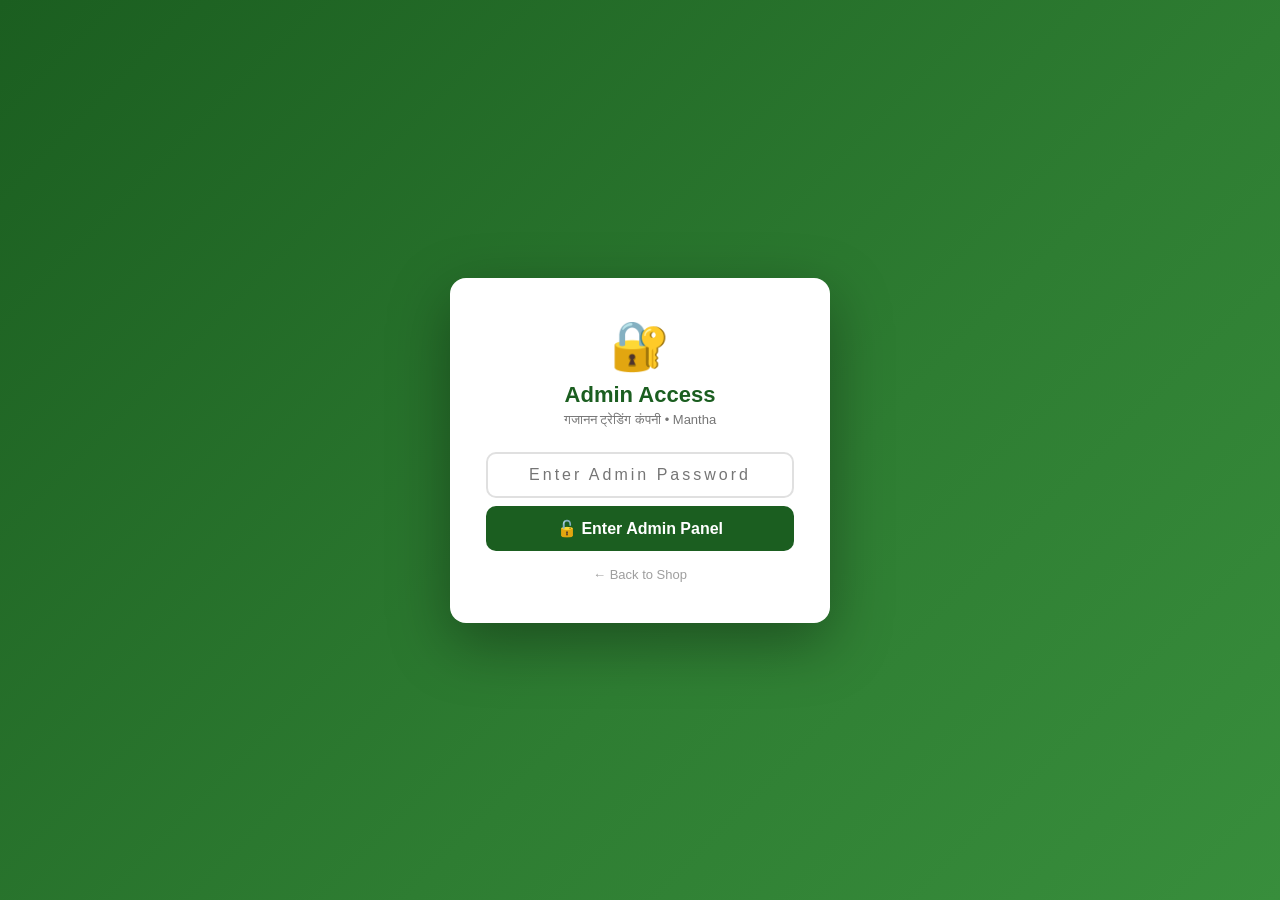
==== docs/admin.html @ 7b51e172 "Move public to docs for GitHub Pages" ====
<!DOCTYPE html>
<html lang="en">
<head>
    <meta charset="UTF-8">
    <meta name="viewport" content="width=device-width, initial-scale=1.0">
    <title>Admin — Gajanan Trading Co.</title>
    <style>
        :root {
            --primary: #1b5e20;
            --accent: #f57c00;
            --bg: #f4f6f4;
            --white: #fff;
            --border: #e0e0e0;
            --shadow: 0 2px 10px rgba(0,0,0,0.08);
            --radius: 10px;
        }

        *, *::before, *::after { box-sizing: border-box; margin: 0; padding: 0; }
        body { font-family: 'Segoe UI', Arial, sans-serif; background: var(--bg); color: #212121; }

        /* Header */
        header {
            background: var(--primary);
            color: #fff;
            padding: 0 24px;
            height: 60px;
            display: flex;
            align-items: center;
            justify-content: space-between;
            box-shadow: 0 2px 8px rgba(0,0,0,0.2);
        }
        header h1 { font-size: 18px; font-weight: 700; }
        header a { color: rgba(255,255,255,0.8); text-decoration: none; font-size: 14px; border: 1px solid rgba(255,255,255,0.4); padding: 6px 14px; border-radius: 20px; }
        header a:hover { background: rgba(255,255,255,0.15); }

        .admin-layout { max-width: 1200px; margin: 24px auto; padding: 0 20px; }

        /* Stat cards */
        .stats-row { display: grid; grid-template-columns: repeat(auto-fill, minmax(180px, 1fr)); gap: 16px; margin-bottom: 28px; }
        .stat-card {
            background: var(--white);
            border-radius: var(--radius);
            padding: 20px;
            text-align: center;
            box-shadow: var(--shadow);
        }
        .stat-val { font-size: 32px; font-weight: 800; color: var(--primary); }
        .stat-lbl { font-size: 13px; color: #757575; margin-top: 4px; }

        /* Filter bar */
        .filter-bar {
            display: flex;
            gap: 12px;
            align-items: center;
            margin-bottom: 16px;
            flex-wrap: wrap;
        }
        .filter-bar select, .filter-bar input {
            border: 1px solid var(--border);
            border-radius: 8px;
            padding: 8px 12px;
            font-size: 14px;
            outline: none;
        }
        .filter-bar select:focus, .filter-bar input:focus { border-color: var(--primary); }

        /* Section heading */
        .section-title {
            font-size: 18px;
            font-weight: 700;
            color: var(--primary);
            margin-bottom: 16px;
        }

        /* Orders table */
        .orders-table-wrap { background: var(--white); border-radius: var(--radius); box-shadow: var(--shadow); overflow: hidden; }
        table { width: 100%; border-collapse: collapse; }
        thead { background: var(--primary); color: #fff; }
        th, td { padding: 12px 14px; text-align: left; font-size: 14px; border-bottom: 1px solid #f0f0f0; }
        th { font-weight: 600; }
        tbody tr:hover { background: #f9fbe7; }
        tbody tr:last-child td { border-bottom: none; }

        /* Status badge */
        .badge {
            display: inline-block;
            padding: 3px 10px;
            border-radius: 12px;
            font-size: 12px;
            font-weight: 600;
        }
        .badge-pending  { background: #fff3e0; color: #e65100; }
        .badge-confirmed{ background: #e8f5e9; color: #2e7d32; }
        .badge-delivered{ background: #e3f2fd; color: #1565c0; }
        .badge-cancelled{ background: #fce4ec; color: #c62828; }

        /* Status select */
        .status-select {
            border: 1px solid var(--border);
            border-radius: 6px;
            padding: 4px 8px;
            font-size: 13px;
            cursor: pointer;
        }

        /* Order detail expand */
        .order-items-detail {
            font-size: 12px;
            color: #555;
            line-height: 1.8;
        }

        /* Expand btn */
        .btn-expand {
            background: transparent;
            border: 1px solid var(--border);
            border-radius: 6px;
            padding: 4px 10px;
            font-size: 12px;
            cursor: pointer;
            width: auto;
            color: var(--primary);
        }
        .btn-expand:hover { background: #e8f5e9; }

        .empty-msg { text-align: center; padding: 60px; color: #9e9e9e; font-size: 16px; }
        .loading   { text-align: center; padding: 60px; color: #9e9e9e; }

        /* Feature 6: Toggle Switch */
        .toggle-switch { position: relative; display: inline-block; width: 46px; height: 24px; cursor: pointer; }
        .toggle-slider {
            position: absolute; top:0; left:0; right:0; bottom:0;
            background: #ccc; border-radius: 24px; transition: .3s;
        }
        .toggle-slider:before {
            content: ''; position: absolute; height: 18px; width: 18px; left: 3px; bottom: 3px;
            background: #fff; border-radius: 50%; transition: .3s;
        }
        input:checked + .toggle-slider { background: #1b5e20; }
        input:checked + .toggle-slider:before { transform: translateX(22px); }

        @media (max-width: 700px) {
            th:nth-child(5), td:nth-child(5),
            th:nth-child(6), td:nth-child(6) { display: none; }
        }
    </style>
</head>
<body>

<!-- ═══════════════════════ ADMIN PASSWORD GATE ═══════════════════════ -->
<div id="admin-gate" style="
    position:fixed; inset:0; z-index:99999;
    background: linear-gradient(135deg, #1b5e20 0%, #2e7d32 60%, #388e3c 100%);
    display:flex; align-items:center; justify-content:center;
    font-family:'Segoe UI',Arial,sans-serif;">
    <div style="
        background:#fff; border-radius:16px; padding:40px 36px;
        width:100%; max-width:380px; text-align:center;
        box-shadow: 0 20px 60px rgba(0,0,0,0.35);">
        <div style="font-size:48px;margin-bottom:8px">🔐</div>
        <h2 style="color:#1b5e20;font-size:22px;margin-bottom:4px">Admin Access</h2>
        <p style="color:#757575;font-size:13px;margin-bottom:24px">गजानन ट्रेडिंग कंपनी • Mantha</p>
        <input type="password" id="gate-password"
               placeholder="Enter Admin Password"
               maxlength="30"
               style="width:100%;padding:12px 16px;border:2px solid #e0e0e0;border-radius:10px;
                      font-size:16px;outline:none;text-align:center;letter-spacing:3px;margin-bottom:8px"
               onkeydown="if(event.key==='Enter') checkAdminPassword()"
               oninput="document.getElementById('gate-error').style.display='none'">
        <div id="gate-error"
             style="color:#d32f2f;font-size:13px;display:none;margin-bottom:8px;font-weight:600">
            ❌ चुकीचा पासवर्ड! Wrong password. Try again.
        </div>
        <button onclick="checkAdminPassword()"
                style="width:100%;padding:13px;background:#1b5e20;color:#fff;border:none;
                       border-radius:10px;font-size:16px;font-weight:700;cursor:pointer;
                       transition:background .2s;margin-bottom:14px">
            🔓 Enter Admin Panel
        </button>
        <a href="index.html"
           style="font-size:13px;color:#9e9e9e;text-decoration:none">← Back to Shop</a>
    </div>
</div>

<script>
    // ════════════════════════════════════
    // 🔑 SET YOUR ADMIN PASSWORD HERE ↓
    const ADMIN_PASSWORD = 'gajanan123';
    // ════════════════════════════════════

    (function() {
        // Check if already authenticated this session
        if (sessionStorage.getItem('gtc_admin_auth') === 'yes') {
            document.getElementById('admin-gate').style.display = 'none';
        } else {
            // Focus the password field automatically
            window.addEventListener('DOMContentLoaded', () => {
                const input = document.getElementById('gate-password');
                if (input) setTimeout(() => input.focus(), 100);
            });
        }
    })();

    function checkAdminPassword() {
        const input = document.getElementById('gate-password');
        const errEl = document.getElementById('gate-error');
        if (input.value === ADMIN_PASSWORD) {
            sessionStorage.setItem('gtc_admin_auth', 'yes');
            document.getElementById('admin-gate').style.display = 'none';
        } else {
            errEl.style.display = 'block';
            input.value = '';
            input.focus();
            // Shake animation
            input.style.borderColor = '#d32f2f';
            input.style.animation   = 'shake .4s';
            setTimeout(() => {
                input.style.borderColor = '#e0e0e0';
                input.style.animation   = '';
            }, 500);
        }
    }
</script>
<style>
    @keyframes shake {
        0%,100%{transform:translateX(0)}
        20%{transform:translateX(-8px)}
        40%{transform:translateX(8px)}
        60%{transform:translateX(-5px)}
        80%{transform:translateX(5px)}
    }
</style>
<!-- ═══════════════════════ END GATE ═══════════════════════ -->


<header>
    <h1>👨‍💼 Admin — Gajanan Trading Co.</h1>
    <a href="index.html">← Shop</a>
</header>

<div class="admin-layout">

    <!-- Stats -->
    <div class="stats-row" id="stats-row">
        <div class="stat-card"><div class="stat-val" id="stat-total">—</div><div class="stat-lbl">Total Orders</div></div>
        <div class="stat-card"><div class="stat-val" id="stat-pending">—</div><div class="stat-lbl">Pending</div></div>
        <div class="stat-card"><div class="stat-val" id="stat-confirmed">—</div><div class="stat-lbl">Confirmed</div></div>
        <div class="stat-card"><div class="stat-val" id="stat-revenue">—</div><div class="stat-lbl">Total Revenue</div></div>
    </div>

    <!-- ══ FEATURE 3: DAILY SALES REPORT ══ -->
    <div class="section-title" style="margin-top:0">📊 आजचा विक्री अहवाल (Daily Sales Report)
        <button onclick="renderDailyReport()" style="margin-left:12px;background:#e8f5e9;border:1px solid #c8e6c9;color:#1b5e20;padding:4px 12px;border-radius:8px;font-size:13px;cursor:pointer">🔄 Refresh</button>
    </div>
    <div id="daily-report-wrap" style="margin-bottom:28px">
        <!-- filled by JS -->
    </div>

    <!-- ══ FEATURE 4: LOW STOCK ALERTS ══ -->
    <div class="section-title">⚠️ कमी साठा सूचना (Low Stock Alerts)
        <span id="low-stock-count" style="background:#fff3e0;color:#e65100;padding:2px 10px;border-radius:10px;font-size:13px;margin-left:10px">—</span>
    </div>
    <div id="low-stock-wrap" style="margin-bottom:28px">
        <!-- filled by JS -->
    </div>

    <!-- ══ FEATURE 6 + 7: PRODUCT MANAGEMENT (Out-of-Stock Toggle + Edit Prices) ══ -->
    <div class="section-title" style="display:flex;align-items:center;flex-wrap:wrap;gap:12px">
        🏪 उत्पादन व्यवस्थापन (Product Management)
        <input type="text" id="pm-search" placeholder="Search product..." oninput="renderProductManagement()"
               style="border:1px solid var(--border);border-radius:8px;padding:7px 12px;font-size:13px;outline:none;font-weight:400">
    </div>
    <div id="product-mgmt-wrap" style="margin-bottom:28px">
        <!-- filled by JS -->
    </div>

    <!-- ══ Orders Section ══ -->
    <div class="section-title">📋 All Orders</div>


    <div class="filter-bar">
        <select id="filter-status" onchange="applyFilter()">
            <option value="">All Status</option>
            <option value="pending">Pending</option>
            <option value="confirmed">Confirmed</option>
            <option value="delivered">Delivered</option>
            <option value="cancelled">Cancelled</option>
        </select>
        <input type="text" id="filter-search" placeholder="Search by name / order #" oninput="applyFilter()">
    </div>

    <div id="orders-wrap" class="orders-table-wrap">
        <div class="loading">Loading orders...</div>
    </div>

</div>

<script>
const API = '';
let allOrders   = [];
let allProducts = []; // for Features 4, 6, 7

window.addEventListener('DOMContentLoaded', () => {
    loadOrders();
    loadProductsAdmin();
});

/* ════ ORDERS ════ */
async function loadOrders() {
    try {
        const res  = await fetch(API + '/api/orders');
        const data = await res.json();
        if (!data.success) throw new Error(data.message);
        allOrders = data.orders;
        renderStats();
        renderDailyReport();
        applyFilter();
    } catch (e) {
        document.getElementById('orders-wrap').innerHTML =
            `<div class="empty-msg">❌ Error loading orders: ${e.message}</div>`;
    }
}

function renderStats() {
    const pending   = allOrders.filter(o => o.status === 'pending').length;
    const confirmed = allOrders.filter(o => o.status === 'confirmed').length;
    const revenue   = allOrders.reduce((s, o) => s + (o.total || 0), 0);
    document.getElementById('stat-total').textContent     = allOrders.length;
    document.getElementById('stat-pending').textContent   = pending;
    document.getElementById('stat-confirmed').textContent = confirmed;
    document.getElementById('stat-revenue').textContent   = '₹' + revenue.toFixed(0);
}

/* ════ FEATURE 3: DAILY SALES REPORT ════ */
function renderDailyReport() {
    const wrap = document.getElementById('daily-report-wrap');
    if (!wrap) return;
    const todayStr  = new Date().toDateString();
    const todayOrds = allOrders.filter(o => new Date(o.date).toDateString() === todayStr);
    if (todayOrds.length === 0) {
        wrap.innerHTML = `<div style="background:#fff;border-radius:10px;box-shadow:0 2px 10px rgba(0,0,0,.08);padding:24px;text-align:center;color:#9e9e9e">
            <div style="font-size:36px;margin-bottom:10px">📭</div><p>आजचे कोणतेही ऑर्डर नाहीत (No orders today)</p></div>`;
        return;
    }
    const revenue   = todayOrds.reduce((s, o) => s + (o.total||0), 0);
    const pending   = todayOrds.filter(o => o.status==='pending').length;
    const confirmed = todayOrds.filter(o => o.status==='confirmed').length;
    const productSales = {};
    todayOrds.forEach(o => (o.cart||[]).forEach(item => {
        const k = item.name_marathi || item.name;
        if (!productSales[k]) productSales[k] = { name:k, qty:0, revenue:0, unit:item.unit };
        productSales[k].qty     += item.quantity;
        productSales[k].revenue += item.item_total;
    }));
    const topProducts = Object.values(productSales).sort((a,b)=>b.revenue-a.revenue).slice(0,5);
    wrap.innerHTML = `
        <div style="display:grid;grid-template-columns:repeat(auto-fill,minmax(160px,1fr));gap:12px;margin-bottom:16px">
            <div class="stat-card"><div class="stat-val">${todayOrds.length}</div><div class="stat-lbl">Today's Orders</div></div>
            <div class="stat-card"><div class="stat-val" style="color:#e65100">${pending}</div><div class="stat-lbl">Pending</div></div>
            <div class="stat-card"><div class="stat-val">${confirmed}</div><div class="stat-lbl">Confirmed</div></div>
            <div class="stat-card"><div class="stat-val">₹${revenue.toFixed(0)}</div><div class="stat-lbl">Today's Revenue</div></div>
        </div>
        ${topProducts.length ? `<div style="background:#fff;border-radius:10px;box-shadow:0 2px 10px rgba(0,0,0,.08);padding:18px">
            <div style="font-weight:700;color:#1b5e20;margin-bottom:12px;font-size:14px">🏆 आजचे सर्वाधिक विकले जाणारे (Top Selling Today)</div>
            ${topProducts.map((p,i) => `<div style="display:flex;justify-content:space-between;align-items:center;padding:8px 0;border-bottom:1px solid #f0f0f0">
                <div><span style="background:#e8f5e9;color:#1b5e20;border-radius:50%;display:inline-flex;align-items:center;justify-content:center;width:22px;height:22px;font-size:11px;font-weight:700;margin-right:8px">${i+1}</span><strong>${p.name}</strong></div>
                <div style="text-align:right;font-size:13px"><span style="color:#555">${p.qty} ${p.unit}</span><span style="font-weight:700;color:#1b5e20;margin-left:10px">₹${p.revenue.toFixed(0)}</span></div>
            </div>`).join('')}
        </div>` : ''}
        <div style="margin-top:12px;text-align:right">
            <button onclick="printDailyReport()" style="background:#1b5e20;color:#fff;border:none;border-radius:8px;padding:9px 18px;font-size:13px;cursor:pointer">🖨️ Print Daily Report</button>
        </div>`;
}

/* ════ FEATURE 5: PRINT DAILY REPORT (Owner) ════ */
function printDailyReport() {
    const todayStr  = new Date().toDateString();
    const todayOrds = allOrders.filter(o => new Date(o.date).toDateString() === todayStr);
    const revenue   = todayOrds.reduce((s,o) => s+(o.total||0), 0);
    const productSales = {};
    todayOrds.forEach(o => (o.cart||[]).forEach(item => {
        const k = item.name_marathi||item.name;
        if (!productSales[k]) productSales[k] = { name:k, qty:0, revenue:0, unit:item.unit };
        productSales[k].qty += item.quantity; productSales[k].revenue += item.item_total;
    }));
    const topProducts = Object.values(productSales).sort((a,b)=>b.revenue-a.revenue);
    const win = window.open('','_blank','width=750,height=1000');
    win.document.write(`<!DOCTYPE html><html><head><title>Daily Report</title><meta charset="UTF-8"><style>
        body{font-family:'Segoe UI',Arial,sans-serif;padding:28px;color:#212121;max-width:720px;margin:0 auto}
        h1{color:#1b5e20} .kpi{display:grid;grid-template-columns:repeat(4,1fr);gap:12px;margin:16px 0 24px}
        .kpi-box{background:#f4f6f4;border-radius:8px;padding:14px;text-align:center}
        .kpi-val{font-size:26px;font-weight:800;color:#1b5e20} .kpi-lbl{font-size:12px;color:#757575;margin-top:4px}
        table{width:100%;border-collapse:collapse;margin-bottom:20px}
        th{background:#1b5e20;color:#fff;padding:10px 12px;text-align:left;font-size:13px}
        td{padding:9px 12px;font-size:13px;border-bottom:1px solid #f0f0f0}
        tr:nth-child(even){background:#f9fbe7} @media print{.no-print{display:none}}
    </style></head><body>
    <h1>📊 Gajanan Trading Co. — Daily Report</h1>
    <p style="color:#757575;font-size:13px">${new Date().toLocaleDateString('en-IN',{weekday:'long',day:'numeric',month:'long',year:'numeric'})}</p>
    <div class="kpi">
        <div class="kpi-box"><div class="kpi-val">${todayOrds.length}</div><div class="kpi-lbl">Total Orders</div></div>
        <div class="kpi-box"><div class="kpi-val">${todayOrds.filter(o=>o.status==='pending').length}</div><div class="kpi-lbl">Pending</div></div>
        <div class="kpi-box"><div class="kpi-val">${todayOrds.filter(o=>o.status==='confirmed').length}</div><div class="kpi-lbl">Confirmed</div></div>
        <div class="kpi-box"><div class="kpi-val">₹${revenue.toFixed(0)}</div><div class="kpi-lbl">Revenue</div></div>
    </div>
    <h3 style="color:#1b5e20;margin-bottom:10px">📋 Order Details</h3>
    <table><thead><tr><th>Order #</th><th>Customer</th><th>Items</th><th>Total</th><th>Status</th><th>Pickup</th></tr></thead>
    <tbody>${todayOrds.map(o=>`<tr><td>${o.order_number}</td><td><strong>${o.customer?.name||'—'}</strong><br><small>${o.customer?.phone||''}</small></td><td>${(o.cart||[]).length}</td><td><strong>₹${(o.total||0).toFixed(2)}</strong></td><td>${o.status}</td><td>${o.customer?.pickup_slot||'—'}</td></tr>`).join('')}</tbody></table>
    <h3 style="color:#1b5e20;margin-bottom:10px">🏆 Product Sales Summary</h3>
    <table><thead><tr><th>#</th><th>Product</th><th>Qty Sold</th><th>Revenue</th></tr></thead>
    <tbody>${topProducts.map((p,i)=>`<tr><td>${i+1}</td><td>${p.name}</td><td>${p.qty} ${p.unit}</td><td>₹${p.revenue.toFixed(2)}</td></tr>`).join('')}</tbody></table>
    <div class="no-print" style="text-align:center;margin-top:20px">
        <button onclick="window.print()" style="background:#1b5e20;color:#fff;border:none;padding:12px 30px;border-radius:8px;font-size:16px;cursor:pointer">🖨️ Print</button>
        <button onclick="window.close()" style="background:#f0f0f0;color:#333;border:none;padding:12px 24px;border-radius:8px;font-size:16px;cursor:pointer;margin-left:10px">✕ Close</button>
    </div></body></html>`);
    win.document.close(); setTimeout(()=>win.print(),400);
}

/* ════ PRODUCTS (for Features 4, 6, 7) ════ */
async function loadProductsAdmin() {
    try {
        const res  = await fetch(API + '/api/products');
        const data = await res.json();
        if (!data.success) throw new Error(data.message);
        allProducts = data.products;
        renderLowStockAlerts();
        renderProductManagement();
    } catch (e) { console.error('Could not load products:', e.message); }
}

/* ════ FEATURE 4: LOW STOCK ALERTS ════ */
const LOW_STOCK_THRESHOLD = 5;

function renderLowStockAlerts() {
    const wrap    = document.getElementById('low-stock-wrap');
    const countEl = document.getElementById('low-stock-count');
    if (!wrap) return;
    const lowStock = allProducts.filter(p => p.stock >= 0 && p.stock < LOW_STOCK_THRESHOLD);
    if (countEl) countEl.textContent = lowStock.length > 0 ? `⚠️ ${lowStock.length} products` : '✅ All Good';
    if (lowStock.length === 0) {
        wrap.innerHTML = `<div style="background:#e8f5e9;border-radius:10px;padding:20px;text-align:center;color:#2e7d32;font-weight:600">
            ✅ सर्व उत्पादने पुरेशा साठ्यात आहेत (All products have sufficient stock)</div>`;
        return;
    }
    wrap.innerHTML = `<div style="background:#fff;border-radius:10px;box-shadow:0 2px 10px rgba(0,0,0,.08);overflow:hidden">
        <table style="width:100%;border-collapse:collapse">
            <thead style="background:#fff3e0"><tr>
                <th style="padding:11px 14px;text-align:left;font-size:13px;color:#e65100">Product</th>
                <th style="padding:11px 14px;text-align:center;font-size:13px;color:#e65100">Stock</th>
                <th style="padding:11px 14px;text-align:center;font-size:13px;color:#e65100">Unit</th>
            </tr></thead>
            <tbody>${lowStock.map(p=>`<tr style="border-bottom:1px solid #f0f0f0">
                <td style="padding:10px 14px"><strong>${p.name_marathi||p.name}</strong><br><span style="font-size:12px;color:#9e9e9e">${p.name_marathi?p.name:''}</span></td>
                <td style="padding:10px 14px;text-align:center"><span style="background:${p.stock===0?'#fce4ec':'#fff3e0'};color:${p.stock===0?'#c62828':'#e65100'};padding:4px 12px;border-radius:12px;font-weight:700;font-size:13px">${p.stock===0?'❌ Out of Stock':`⚠️ ${p.stock} left`}</span></td>
                <td style="padding:10px 14px;text-align:center;font-size:13px;color:#9e9e9e">${p.unit}</td>
            </tr>`).join('')}</tbody>
        </table></div>`;
}

/* ════ FEATURES 6 & 7: PRODUCT MANAGEMENT ════ */
function renderProductManagement() {
    const wrap  = document.getElementById('product-mgmt-wrap');
    const query = (document.getElementById('pm-search')?.value||'').toLowerCase().trim();
    if (!wrap) return;
    let products = allProducts;
    if (query) products = products.filter(p =>
        (p.name||'').toLowerCase().includes(query) || (p.name_marathi||'').toLowerCase().includes(query));
    if (products.length === 0) {
        wrap.innerHTML = `<div style="background:#fff;border-radius:10px;padding:24px;text-align:center;color:#9e9e9e;box-shadow:0 2px 10px rgba(0,0,0,.08)">No products found for "${query}"</div>`;
        return;
    }
    wrap.innerHTML = `<div style="background:#fff;border-radius:10px;box-shadow:0 2px 10px rgba(0,0,0,.08);overflow:hidden">
        <table style="width:100%;border-collapse:collapse">
            <thead style="background:#1b5e20;color:#fff"><tr>
                <th style="padding:11px 14px;text-align:left;font-size:13px">Product</th>
                <th style="padding:11px 14px;text-align:center;font-size:13px">Stock</th>
                <th style="padding:11px 14px;text-align:center;font-size:13px">Price</th>
                <th style="padding:11px 14px;text-align:center;font-size:13px">✅ In Stock Toggle</th>
                <th style="padding:11px 14px;text-align:center;font-size:13px">✏️ Edit Price</th>
            </tr></thead>
            <tbody>${products.map(p=>`
            <tr style="border-bottom:1px solid #f0f0f0" id="pm-row-${p.excelRowIndex}">
                <td style="padding:10px 14px"><strong>${p.name_marathi||p.name}</strong><br><span style="font-size:11px;color:#9e9e9e">${p.name_marathi?p.name:''}</span></td>
                <td style="padding:10px 14px;text-align:center"><span style="font-weight:600;color:${p.stock===0?'#c62828':'#2e7d32'}">${p.stock}</span> <span style="font-size:11px;color:#9e9e9e">${p.unit}</span></td>
                <td style="padding:10px 14px;text-align:center;font-weight:600;color:#1b5e20">₹${p.price_per_unit.toFixed(2)}/${p.unit}</td>
                <td style="padding:10px 14px;text-align:center">
                    <label class="toggle-switch" title="Toggle stock availability">
                        <input type="checkbox" ${p.in_stock?'checked':''} onchange="toggleProductStock(${p.excelRowIndex},this.checked,this)" style="position:absolute;opacity:0;width:0;height:0">
                        <span class="toggle-slider"></span>
                    </label>
                </td>
                <td style="padding:10px 14px;text-align:center">
                    <div style="display:flex;align-items:center;gap:6px;justify-content:center">
                        <span style="font-size:13px;color:#555">₹</span>
                        <input type="number" step="0.5" min="0.5" id="price-input-${p.excelRowIndex}" value="${p.price_per_unit}"
                               style="width:72px;border:1px solid #e0e0e0;border-radius:6px;padding:5px 7px;font-size:13px;outline:none;text-align:right">
                        <button onclick="saveProductPrice(${p.excelRowIndex})"
                                style="background:#1b5e20;color:#fff;border:none;border-radius:6px;padding:5px 10px;font-size:12px;cursor:pointer;white-space:nowrap">💾 Save</button>
                    </div>
                </td>
            </tr>`).join('')}
            </tbody>
        </table></div>`;
}

async function toggleProductStock(excelRowIndex, inStock, checkbox) {
    try {
        const res = await fetch(`${API}/api/products/${excelRowIndex}/toggle-stock`, {
            method:'PATCH', headers:{'Content-Type':'application/json'}, body:JSON.stringify({in_stock:inStock})
        });
        const data = await res.json();
        if (!data.success) throw new Error(data.message);
        const product = allProducts.find(p=>p.excelRowIndex===excelRowIndex);
        if (product) { product.in_stock=inStock; product.stock=inStock?999:0; }
        showAdminToast(inStock?'✅ Marked In Stock':'❌ Marked Out of Stock', inStock?'success':'warn');
        renderLowStockAlerts();
    } catch (e) { alert('Error: '+e.message); checkbox.checked=!inStock; }
}

async function saveProductPrice(excelRowIndex) {
    const input = document.getElementById(`price-input-${excelRowIndex}`);
    if (!input) return;
    const price = parseFloat(input.value);
    if (!price||price<=0) { alert('Please enter a valid price.'); return; }
    try {
        const res = await fetch(`${API}/api/products/${excelRowIndex}/price`, {
            method:'PATCH', headers:{'Content-Type':'application/json'}, body:JSON.stringify({price})
        });
        const data = await res.json();
        if (!data.success) throw new Error(data.message);
        const product = allProducts.find(p=>p.excelRowIndex===excelRowIndex);
        if (product) product.price_per_unit=price;
        showAdminToast(`💰 Price updated to ₹${price}`, 'success');
    } catch (e) { alert('Error: '+e.message); }
}

function showAdminToast(msg, type) {
    const t = document.createElement('div');
    t.textContent = msg;
    t.style.cssText=`position:fixed;bottom:24px;right:24px;z-index:9999;padding:12px 20px;border-radius:10px;font-size:14px;font-weight:600;background:${type==='success'?'#1b5e20':type==='warn'?'#e65100':'#c62828'};color:#fff;box-shadow:0 4px 14px rgba(0,0,0,.2);transition:opacity .3s`;
    document.body.appendChild(t);
    setTimeout(()=>{t.style.opacity='0';setTimeout(()=>t.remove(),350);},2500);
}

/* ════ ORDERS TABLE ════ */
function applyFilter() {
    const status = document.getElementById('filter-status').value;
    const search = document.getElementById('filter-search').value.toLowerCase().trim();

    let filtered = allOrders;
    if (status) filtered = filtered.filter(o => o.status === status);
    if (search) filtered = filtered.filter(o =>
        (o.customer?.name || '').toLowerCase().includes(search) ||
        (o.order_number || '').toLowerCase().includes(search) ||
        (o.customer?.phone || '').includes(search)
    );

    renderOrdersTable(filtered);
}

function renderOrdersTable(orders) {
    const wrap = document.getElementById('orders-wrap');

    if (orders.length === 0) {
        wrap.innerHTML = `<div class="empty-msg">कोणतेही ऑर्डर सापडले नाहीत (No orders found)</div>`;
        return;
    }

    const rows = orders.map(o => {
        const date = new Date(o.date).toLocaleString('en-IN', {
            day:'2-digit', month:'short', year:'numeric',
            hour:'2-digit', minute:'2-digit'
        });
        const badgeClass = { pending:'badge-pending', confirmed:'badge-confirmed', delivered:'badge-delivered', cancelled:'badge-cancelled' }[o.status] || 'badge-pending';
        const itemCount  = (o.cart || []).length;

        return `
            <tr>
                <td><strong>${o.order_number}</strong></td>
                <td>
                    <strong>${o.customer?.name || '—'}</strong><br>
                    <span style="font-size:12px;color:#757575">${o.customer?.phone || ''}</span><br>
                    ${o.customer?.address ? `<span style="font-size:11px;color:#9e9e9e">${o.customer.address}</span>` : ''}
                </td>
                <td>
                    <span class="badge ${badgeClass}">${o.status || 'pending'}</span>
                </td>
                <td>
                    <strong>₹${(o.total || 0).toFixed(2)}</strong><br>
                    <span style="font-size:12px;color:#9e9e9e">${itemCount} item${itemCount !== 1 ? 's' : ''}</span>
                </td>
                <td>
                    ${o.customer?.pickup_slot
                        ? `<span style="display:inline-block;background:#e8f5e9;color:#2e7d32;padding:4px 10px;border-radius:8px;font-size:12px;font-weight:600">🕐 ${o.customer.pickup_slot}</span>`
                        : `<span style="color:#9e9e9e;font-size:12px">—</span>`
                    }
                </td>
                <td style="font-size:12px;color:#757575">${date}</td>
                <td>
                    <select class="status-select" onchange="updateStatus('${o.id}', this.value)">
                        <option value="pending"   ${o.status==='pending'   ?'selected':''}>Pending</option>
                        <option value="confirmed" ${o.status==='confirmed' ?'selected':''}>Confirmed</option>
                        <option value="delivered" ${o.status==='delivered' ?'selected':''}>Delivered</option>
                        <option value="cancelled" ${o.status==='cancelled' ?'selected':''}>Cancelled</option>
                    </select>
                </td>
                <td>
                    <button class="btn-expand" onclick="toggleItems('${o.id}')">Items ▾</button>
                    <button class="btn-expand" onclick="adminPrintBill(${o.id})" style="margin-top:4px;background:#f0fdf4;border-color:#c8e6c9;color:#1b5e20">🖨️ Bill</button>
                    <div id="items-${o.id}" class="order-items-detail" style="display:none;margin-top:8px">
                        ${(o.cart || []).map(item =>
                            `• ${item.name_marathi || item.name} — ${item.quantity} ${item.unit} = ₹${item.item_total.toFixed(2)}`
                        ).join('<br>')}
                        ${o.customer?.notes ? `<br><em>Note: ${o.customer.notes}</em>` : ''}
                    </div>
                </td>
            </tr>
        `;
    }).join('');

    wrap.innerHTML = `
        <table>
            <thead>
                <tr>
                    <th>Order #</th>
                    <th>Customer</th>
                    <th>Status</th>
                    <th>Total</th>
                    <th>🕐 Pickup Slot</th>
                    <th>Date</th>
                    <th>Update Status</th>
                    <th>Details</th>
                </tr>
            </thead>
            <tbody>${rows}</tbody>
        </table>
    `;
}

async function updateStatus(orderId, newStatus) {
    try {
        const res = await fetch(`${API}/api/orders/${orderId}/status`, {
            method: 'PATCH',
            headers: { 'Content-Type': 'application/json' },
            body: JSON.stringify({ status: newStatus })
        });
        const data = await res.json();
        if (!data.success) throw new Error(data.message);

        // Update local state
        const order = allOrders.find(o => o.id === orderId);
        if (order) order.status = newStatus;

        renderStats();
        renderDailyReport();
        showAdminToast(`Status → "${newStatus}"`, 'success');
    } catch (e) {
        alert('Error updating status: ' + e.message);
    }
}

function toggleItems(orderId) {
    const el = document.getElementById('items-' + orderId);
    if (el) el.style.display = el.style.display === 'none' ? 'block' : 'none';
}

/* ════ FEATURE 5: PRINT BILL (Admin/Owner per order) ════ */
function adminPrintBill(orderId) {
    const order = allOrders.find(o => o.id === orderId);
    if (!order) { alert('Order not found'); return; }
    const date = new Date(order.date).toLocaleString('en-IN',{day:'2-digit',month:'long',year:'numeric',hour:'2-digit',minute:'2-digit'});
    const itemRows = (order.cart||[]).map(item=>`<tr>
        <td style="padding:8px;border-bottom:1px solid #f0f0f0">${item.name_marathi||item.name}<br><span style="font-size:11px;color:#888">${item.name_marathi?item.name:''}</span></td>
        <td style="padding:8px;border-bottom:1px solid #f0f0f0;text-align:center">${item.quantity} ${item.unit}</td>
        <td style="padding:8px;border-bottom:1px solid #f0f0f0;text-align:right">₹${item.price_per_unit.toFixed(2)}</td>
        <td style="padding:8px;border-bottom:1px solid #f0f0f0;text-align:right;font-weight:700">₹${item.item_total.toFixed(2)}</td>
    </tr>`).join('');
    const win = window.open('','_blank','width=700,height=900');
    win.document.write(`<!DOCTYPE html><html><head><title>Invoice — ${order.order_number}</title><meta charset="UTF-8"><style>
        body{font-family:'Segoe UI',Arial,sans-serif;padding:28px;color:#212121;max-width:680px;margin:0 auto}
        .hdr{background:#1b5e20;color:#fff;padding:20px 24px;border-radius:10px;display:flex;justify-content:space-between;margin-bottom:16px}
        .info-grid{display:grid;grid-template-columns:1fr 1fr;gap:12px;background:#f9f9f9;padding:14px 18px;border-radius:8px;margin-bottom:16px}
        .lbl{font-size:11px;color:#888;margin-bottom:3px;text-transform:uppercase} .val{font-size:14px;font-weight:600}
        table{width:100%;border-collapse:collapse} thead{background:#f4f6f4}
        th{padding:10px 8px;text-align:left;font-size:12px;color:#555;border-bottom:2px solid #ddd}
        th:nth-child(2){text-align:center} th:nth-child(3),th:nth-child(4){text-align:right}
        .tot-row{background:#e8f5e9;font-weight:700;font-size:15px} .tot-row td{padding:12px 8px}
        .footer{text-align:center;margin-top:20px;padding-top:14px;border-top:1px dashed #ccc;font-size:12px;color:#888}
        @media print{.no-print{display:none}}
    </style></head><body>
    <div class="hdr">
        <div><div style="font-size:20px;font-weight:800">🛒 Gajanan Trading Co.</div><div style="font-size:12px;opacity:.8;margin-top:4px">गजानन ट्रेडिंग कंपनी • मंठा</div></div>
        <div style="text-align:right"><div style="font-size:11px;opacity:.8">TAX INVOICE</div><div style="font-size:16px;font-weight:700;margin-top:4px">${order.order_number}</div><div style="font-size:11px;opacity:.8;margin-top:4px">${date}</div></div>
    </div>
    <div class="info-grid">
        <div><div class="lbl">Bill To</div><div class="val">${order.customer?.name||'—'}</div>
            <div style="font-size:13px;color:#555;margin-top:4px">📱 ${order.customer?.phone||''}</div>
            ${order.customer?.address?`<div style="font-size:12px;color:#777;margin-top:2px">📍 ${order.customer.address}</div>`:''}
        </div>
        <div><div class="lbl">Pickup Slot</div><div class="val">${order.customer?.pickup_slot||'Not specified'}</div>
            <div style="margin-top:10px"><div class="lbl">Status</div><div class="val" style="color:#1b5e20">${(order.status||'pending').toUpperCase()}</div></div>
        </div>
    </div>
    <table><thead><tr><th>Item</th><th style="text-align:center">Qty</th><th style="text-align:right">Rate</th><th style="text-align:right">Amount</th></tr></thead>
    <tbody>${itemRows}<tr class="tot-row"><td colspan="3" style="text-align:right;padding:12px 8px">एकूण (Total)</td><td style="text-align:right;padding:12px 8px">₹${(order.total||0).toFixed(2)}</td></tr></tbody></table>
    ${order.customer?.notes?`<div style="background:#fff8e1;border-left:4px solid #f57c00;padding:10px 14px;border-radius:6px;font-size:13px;margin-top:14px"><strong>📝 Notes:</strong> ${order.customer.notes}</div>`:''}
    <div class="footer"><p>धन्यवाद! आपल्या खरेदीबद्दल आभारी आहोत।</p><p style="margin-top:4px">Thank you for shopping with Gajanan Trading Co.</p></div>
    <div class="no-print" style="text-align:center;margin-top:20px">
        <button onclick="window.print()" style="background:#1b5e20;color:#fff;border:none;padding:12px 30px;border-radius:8px;font-size:16px;cursor:pointer">🖨️ Print</button>
        <button onclick="window.close()" style="background:#f0f0f0;color:#333;border:none;padding:12px 24px;border-radius:8px;font-size:16px;cursor:pointer;margin-left:10px">✕ Close</button>
    </div></body></html>`);
    win.document.close(); setTimeout(()=>win.print(),400);
}
</script>

</body>
</html>
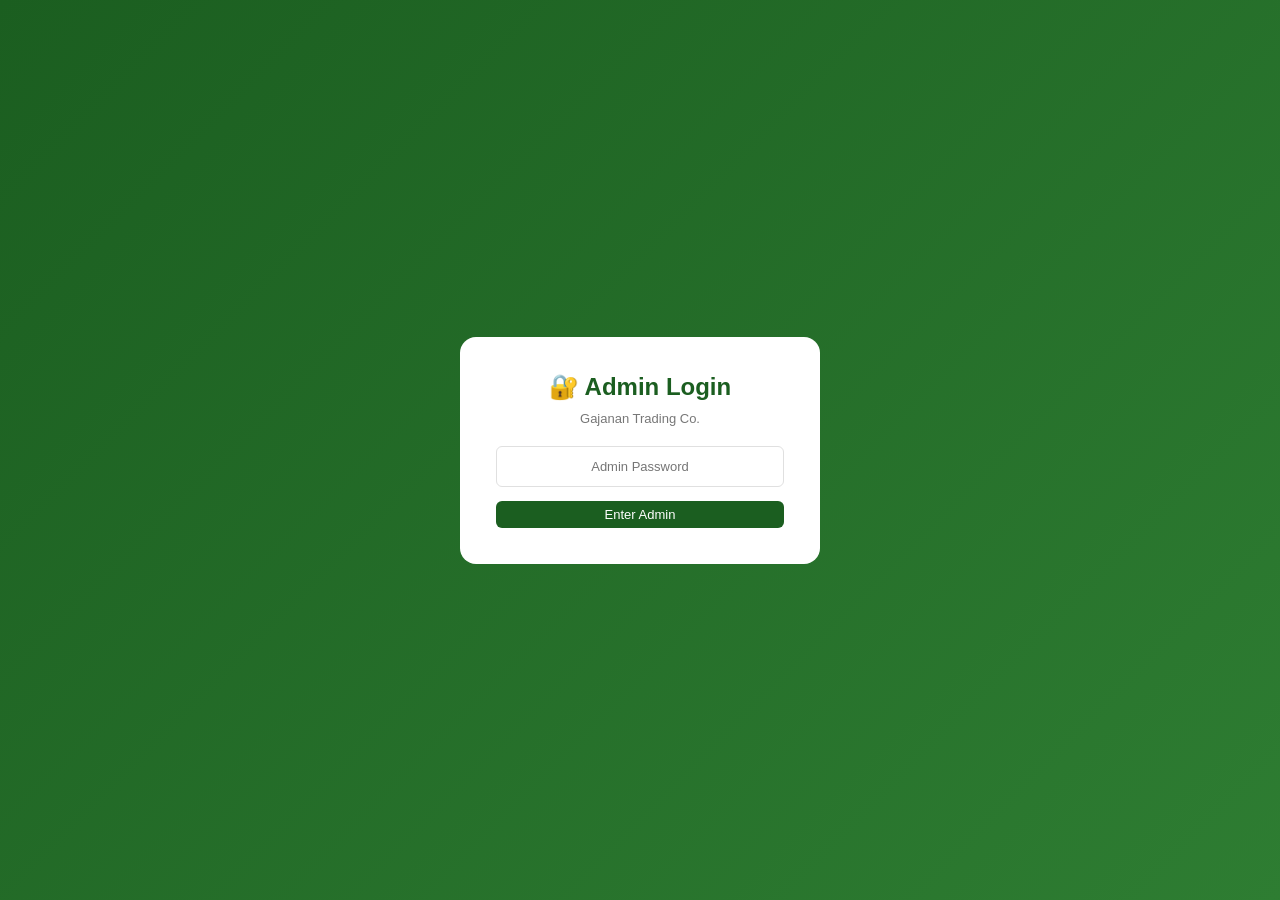
==== commit 4c60a11a: "Update app logic and styles" ====
--- a/docs/admin.html
+++ b/docs/admin.html
@@ -1,715 +1,250 @@
 <!DOCTYPE html>
 <html lang="en">
 <head>
-    <meta charset="UTF-8">
-    <meta name="viewport" content="width=device-width, initial-scale=1.0">
-    <title>Admin — Gajanan Trading Co.</title>
-    <style>
-        :root {
-            --primary: #1b5e20;
-            --accent: #f57c00;
-            --bg: #f4f6f4;
-            --white: #fff;
-            --border: #e0e0e0;
-            --shadow: 0 2px 10px rgba(0,0,0,0.08);
-            --radius: 10px;
-        }
-
-        *, *::before, *::after { box-sizing: border-box; margin: 0; padding: 0; }
-        body { font-family: 'Segoe UI', Arial, sans-serif; background: var(--bg); color: #212121; }
-
-        /* Header */
-        header {
-            background: var(--primary);
-            color: #fff;
-            padding: 0 24px;
-            height: 60px;
-            display: flex;
-            align-items: center;
-            justify-content: space-between;
-            box-shadow: 0 2px 8px rgba(0,0,0,0.2);
-        }
-        header h1 { font-size: 18px; font-weight: 700; }
-        header a { color: rgba(255,255,255,0.8); text-decoration: none; font-size: 14px; border: 1px solid rgba(255,255,255,0.4); padding: 6px 14px; border-radius: 20px; }
-        header a:hover { background: rgba(255,255,255,0.15); }
-
-        .admin-layout { max-width: 1200px; margin: 24px auto; padding: 0 20px; }
-
-        /* Stat cards */
-        .stats-row { display: grid; grid-template-columns: repeat(auto-fill, minmax(180px, 1fr)); gap: 16px; margin-bottom: 28px; }
-        .stat-card {
-            background: var(--white);
-            border-radius: var(--radius);
-            padding: 20px;
-            text-align: center;
-            box-shadow: var(--shadow);
-        }
-        .stat-val { font-size: 32px; font-weight: 800; color: var(--primary); }
-        .stat-lbl { font-size: 13px; color: #757575; margin-top: 4px; }
-
-        /* Filter bar */
-        .filter-bar {
-            display: flex;
-            gap: 12px;
-            align-items: center;
-            margin-bottom: 16px;
-            flex-wrap: wrap;
-        }
-        .filter-bar select, .filter-bar input {
-            border: 1px solid var(--border);
-            border-radius: 8px;
-            padding: 8px 12px;
-            font-size: 14px;
-            outline: none;
-        }
-        .filter-bar select:focus, .filter-bar input:focus { border-color: var(--primary); }
-
-        /* Section heading */
-        .section-title {
-            font-size: 18px;
-            font-weight: 700;
-            color: var(--primary);
-            margin-bottom: 16px;
-        }
-
-        /* Orders table */
-        .orders-table-wrap { background: var(--white); border-radius: var(--radius); box-shadow: var(--shadow); overflow: hidden; }
-        table { width: 100%; border-collapse: collapse; }
-        thead { background: var(--primary); color: #fff; }
-        th, td { padding: 12px 14px; text-align: left; font-size: 14px; border-bottom: 1px solid #f0f0f0; }
-        th { font-weight: 600; }
-        tbody tr:hover { background: #f9fbe7; }
-        tbody tr:last-child td { border-bottom: none; }
-
-        /* Status badge */
-        .badge {
-            display: inline-block;
-            padding: 3px 10px;
-            border-radius: 12px;
-            font-size: 12px;
-            font-weight: 600;
-        }
-        .badge-pending  { background: #fff3e0; color: #e65100; }
-        .badge-confirmed{ background: #e8f5e9; color: #2e7d32; }
-        .badge-delivered{ background: #e3f2fd; color: #1565c0; }
-        .badge-cancelled{ background: #fce4ec; color: #c62828; }
-
-        /* Status select */
-        .status-select {
-            border: 1px solid var(--border);
-            border-radius: 6px;
-            padding: 4px 8px;
-            font-size: 13px;
-            cursor: pointer;
-        }
-
-        /* Order detail expand */
-        .order-items-detail {
-            font-size: 12px;
-            color: #555;
-            line-height: 1.8;
-        }
-
-        /* Expand btn */
-        .btn-expand {
-            background: transparent;
-            border: 1px solid var(--border);
-            border-radius: 6px;
-            padding: 4px 10px;
-            font-size: 12px;
-            cursor: pointer;
-            width: auto;
-            color: var(--primary);
-        }
-        .btn-expand:hover { background: #e8f5e9; }
-
-        .empty-msg { text-align: center; padding: 60px; color: #9e9e9e; font-size: 16px; }
-        .loading   { text-align: center; padding: 60px; color: #9e9e9e; }
-
-        /* Feature 6: Toggle Switch */
-        .toggle-switch { position: relative; display: inline-block; width: 46px; height: 24px; cursor: pointer; }
-        .toggle-slider {
-            position: absolute; top:0; left:0; right:0; bottom:0;
-            background: #ccc; border-radius: 24px; transition: .3s;
-        }
-        .toggle-slider:before {
-            content: ''; position: absolute; height: 18px; width: 18px; left: 3px; bottom: 3px;
-            background: #fff; border-radius: 50%; transition: .3s;
-        }
-        input:checked + .toggle-slider { background: #1b5e20; }
-        input:checked + .toggle-slider:before { transform: translateX(22px); }
-
-        @media (max-width: 700px) {
-            th:nth-child(5), td:nth-child(5),
-            th:nth-child(6), td:nth-child(6) { display: none; }
-        }
-    </style>
+<meta charset="UTF-8">
+<title>Admin Panel — Gajanan Trading Co.</title>
+<meta name="viewport" content="width=device-width, initial-scale=1.0">
+
+<style>
+/* ===================== THEME ===================== */
+:root{
+  --primary:#1b5e20;
+  --accent:#f57c00;
+  --bg:#f4f6f4;
+  --card:#ffffff;
+  --border:#e0e0e0;
+  --success:#2e7d32;
+  --warn:#e65100;
+  --danger:#c62828;
+  --radius:10px;
+  --shadow:0 2px 10px rgba(0,0,0,.08);
+}
+*{box-sizing:border-box;margin:0;padding:0}
+body{font-family:Segoe UI,Arial,sans-serif;background:var(--bg);color:#212121}
+
+/* ===================== HEADER ===================== */
+header{
+  background:var(--primary);
+  color:#fff;
+  padding:14px 22px;
+  display:flex;
+  align-items:center;
+  justify-content:space-between;
+  box-shadow:0 2px 8px rgba(0,0,0,.25)
+}
+header h1{font-size:18px}
+header a{color:#fff;text-decoration:none;border:1px solid rgba(255,255,255,.4);padding:6px 14px;border-radius:20px}
+
+/* ===================== LAYOUT ===================== */
+.wrap{max-width:1300px;margin:24px auto;padding:0 16px}
+.section{margin-bottom:30px}
+.section h2{font-size:18px;color:var(--primary);margin-bottom:14px}
+
+/* ===================== CARDS ===================== */
+.cards{display:grid;grid-template-columns:repeat(auto-fill,minmax(180px,1fr));gap:14px}
+.card{
+  background:var(--card);
+  border-radius:var(--radius);
+  padding:18px;
+  text-align:center;
+  box-shadow:var(--shadow)
+}
+.card .val{font-size:28px;font-weight:800;color:var(--primary)}
+.card .lbl{font-size:13px;color:#777}
+
+/* ===================== TABLE ===================== */
+table{width:100%;border-collapse:collapse;background:#fff;border-radius:10px;overflow:hidden;box-shadow:var(--shadow)}
+thead{background:var(--primary);color:#fff}
+th,td{padding:12px 14px;font-size:14px;border-bottom:1px solid #f0f0f0;vertical-align:top}
+th{font-weight:600}
+tr:hover{background:#f9fbe7}
+.badge{padding:3px 10px;border-radius:12px;font-size:12px;font-weight:700}
+.pending{background:#fff3e0;color:#e65100}
+.confirmed{background:#e8f5e9;color:#2e7d32}
+.delivered{background:#e3f2fd;color:#1565c0}
+.cancelled{background:#fce4ec;color:#c62828}
+
+/* ===================== INPUTS ===================== */
+input,select{
+  padding:6px 10px;
+  border:1px solid var(--border);
+  border-radius:6px;
+  font-size:13px
+}
+button{
+  background:var(--primary);
+  color:#fff;
+  border:none;
+  border-radius:6px;
+  padding:6px 12px;
+  cursor:pointer;
+  font-size:13px
+}
+button.secondary{background:#eee;color:#333}
+button.warn{background:var(--warn)}
+button.danger{background:var(--danger)}
+
+.items{font-size:12px;color:#555;line-height:1.7;margin-top:6px}
+.empty{padding:40px;text-align:center;color:#9e9e9e}
+
+/* ===================== ADMIN GATE ===================== */
+#gate{
+  position:fixed;inset:0;z-index:9999;
+  background:linear-gradient(135deg,#1b5e20,#2e7d32);
+  display:flex;align-items:center;justify-content:center
+}
+#gate-box{
+  background:#fff;padding:36px;border-radius:16px;width:360px;text-align:center
+}
+</style>
 </head>
+
 <body>
 
-<!-- ═══════════════════════ ADMIN PASSWORD GATE ═══════════════════════ -->
-<div id="admin-gate" style="
-    position:fixed; inset:0; z-index:99999;
-    background: linear-gradient(135deg, #1b5e20 0%, #2e7d32 60%, #388e3c 100%);
-    display:flex; align-items:center; justify-content:center;
-    font-family:'Segoe UI',Arial,sans-serif;">
-    <div style="
-        background:#fff; border-radius:16px; padding:40px 36px;
-        width:100%; max-width:380px; text-align:center;
-        box-shadow: 0 20px 60px rgba(0,0,0,0.35);">
-        <div style="font-size:48px;margin-bottom:8px">🔐</div>
-        <h2 style="color:#1b5e20;font-size:22px;margin-bottom:4px">Admin Access</h2>
-        <p style="color:#757575;font-size:13px;margin-bottom:24px">गजानन ट्रेडिंग कंपनी • Mantha</p>
-        <input type="password" id="gate-password"
-               placeholder="Enter Admin Password"
-               maxlength="30"
-               style="width:100%;padding:12px 16px;border:2px solid #e0e0e0;border-radius:10px;
-                      font-size:16px;outline:none;text-align:center;letter-spacing:3px;margin-bottom:8px"
-               onkeydown="if(event.key==='Enter') checkAdminPassword()"
-               oninput="document.getElementById('gate-error').style.display='none'">
-        <div id="gate-error"
-             style="color:#d32f2f;font-size:13px;display:none;margin-bottom:8px;font-weight:600">
-            ❌ चुकीचा पासवर्ड! Wrong password. Try again.
-        </div>
-        <button onclick="checkAdminPassword()"
-                style="width:100%;padding:13px;background:#1b5e20;color:#fff;border:none;
-                       border-radius:10px;font-size:16px;font-weight:700;cursor:pointer;
-                       transition:background .2s;margin-bottom:14px">
-            🔓 Enter Admin Panel
-        </button>
-        <a href="index.html"
-           style="font-size:13px;color:#9e9e9e;text-decoration:none">← Back to Shop</a>
+<!-- ===================== ADMIN PASSWORD ===================== -->
+<div id="gate">
+  <div id="gate-box">
+    <h2 style="color:#1b5e20">🔐 Admin Login</h2>
+    <p style="font-size:13px;color:#777;margin:10px 0 20px">Gajanan Trading Co.</p>
+    <input id="pass" type="password" placeholder="Admin Password"
+      style="width:100%;padding:12px;text-align:center"
+      onkeydown="if(event.key==='Enter') login()">
+    <p id="err" style="display:none;color:#c62828;font-size:13px;margin-top:8px">Wrong password</p>
+    <button onclick="login()" style="margin-top:14px;width:100%">Enter Admin</button>
+  </div>
+</div>
+
+<header>
+  <h1>👨‍💼 Admin Panel</h1>
+  <a href="index.html">← Shop</a>
+</header>
+
+<div class="wrap">
+
+  <!-- ===================== STATS ===================== -->
+  <div class="section">
+    <div class="cards">
+      <div class="card"><div class="val" id="stat-orders">—</div><div class="lbl">Total Orders</div></div>
+      <div class="card"><div class="val" id="stat-pending">—</div><div class="lbl">Pending</div></div>
+      <div class="card"><div class="val" id="stat-revenue">—</div><div class="lbl">Revenue</div></div>
     </div>
+  </div>
+
+  <!-- ===================== DAILY REPORT ===================== -->
+  <div class="section">
+    <h2>📊 Daily Sales Report</h2>
+    <div id="daily-report" class="card empty">No data yet</div>
+  </div>
+
+  <!-- ===================== LOW STOCK ===================== -->
+  <div class="section">
+    <h2>⚠️ Low Stock Alerts</h2>
+    <div id="low-stock" class="card empty">Products not added yet</div>
+  </div>
+
+  <!-- ===================== PRODUCT MGMT ===================== -->
+  <div class="section">
+    <h2>🏪 Product Management</h2>
+    <div id="product-mgmt" class="empty">Products not added yet</div>
+  </div>
+
+  <!-- ===================== ORDERS ===================== -->
+  <div class="section">
+    <h2>📋 Orders</h2>
+    <div id="orders-wrap"></div>
+  </div>
+
 </div>
 
 <script>
-    // ════════════════════════════════════
-    // 🔑 SET YOUR ADMIN PASSWORD HERE ↓
-    const ADMIN_PASSWORD = 'gajanan123';
-    // ════════════════════════════════════
-
-    (function() {
-        // Check if already authenticated this session
-        if (sessionStorage.getItem('gtc_admin_auth') === 'yes') {
-            document.getElementById('admin-gate').style.display = 'none';
-        } else {
-            // Focus the password field automatically
-            window.addEventListener('DOMContentLoaded', () => {
-                const input = document.getElementById('gate-password');
-                if (input) setTimeout(() => input.focus(), 100);
-            });
-        }
-    })();
-
-    function checkAdminPassword() {
-        const input = document.getElementById('gate-password');
-        const errEl = document.getElementById('gate-error');
-        if (input.value === ADMIN_PASSWORD) {
-            sessionStorage.setItem('gtc_admin_auth', 'yes');
-            document.getElementById('admin-gate').style.display = 'none';
-        } else {
-            errEl.style.display = 'block';
-            input.value = '';
-            input.focus();
-            // Shake animation
-            input.style.borderColor = '#d32f2f';
-            input.style.animation   = 'shake .4s';
-            setTimeout(() => {
-                input.style.borderColor = '#e0e0e0';
-                input.style.animation   = '';
-            }, 500);
-        }
-    }
-</script>
-<style>
-    @keyframes shake {
-        0%,100%{transform:translateX(0)}
-        20%{transform:translateX(-8px)}
-        40%{transform:translateX(8px)}
-        60%{transform:translateX(-5px)}
-        80%{transform:translateX(5px)}
-    }
-</style>
-<!-- ═══════════════════════ END GATE ═══════════════════════ -->
-
-
-<header>
-    <h1>👨‍💼 Admin — Gajanan Trading Co.</h1>
-    <a href="index.html">← Shop</a>
-</header>
-
-<div class="admin-layout">
-
-    <!-- Stats -->
-    <div class="stats-row" id="stats-row">
-        <div class="stat-card"><div class="stat-val" id="stat-total">—</div><div class="stat-lbl">Total Orders</div></div>
-        <div class="stat-card"><div class="stat-val" id="stat-pending">—</div><div class="stat-lbl">Pending</div></div>
-        <div class="stat-card"><div class="stat-val" id="stat-confirmed">—</div><div class="stat-lbl">Confirmed</div></div>
-        <div class="stat-card"><div class="stat-val" id="stat-revenue">—</div><div class="stat-lbl">Total Revenue</div></div>
-    </div>
-
-    <!-- ══ FEATURE 3: DAILY SALES REPORT ══ -->
-    <div class="section-title" style="margin-top:0">📊 आजचा विक्री अहवाल (Daily Sales Report)
-        <button onclick="renderDailyReport()" style="margin-left:12px;background:#e8f5e9;border:1px solid #c8e6c9;color:#1b5e20;padding:4px 12px;border-radius:8px;font-size:13px;cursor:pointer">🔄 Refresh</button>
-    </div>
-    <div id="daily-report-wrap" style="margin-bottom:28px">
-        <!-- filled by JS -->
-    </div>
-
-    <!-- ══ FEATURE 4: LOW STOCK ALERTS ══ -->
-    <div class="section-title">⚠️ कमी साठा सूचना (Low Stock Alerts)
-        <span id="low-stock-count" style="background:#fff3e0;color:#e65100;padding:2px 10px;border-radius:10px;font-size:13px;margin-left:10px">—</span>
-    </div>
-    <div id="low-stock-wrap" style="margin-bottom:28px">
-        <!-- filled by JS -->
-    </div>
-
-    <!-- ══ FEATURE 6 + 7: PRODUCT MANAGEMENT (Out-of-Stock Toggle + Edit Prices) ══ -->
-    <div class="section-title" style="display:flex;align-items:center;flex-wrap:wrap;gap:12px">
-        🏪 उत्पादन व्यवस्थापन (Product Management)
-        <input type="text" id="pm-search" placeholder="Search product..." oninput="renderProductManagement()"
-               style="border:1px solid var(--border);border-radius:8px;padding:7px 12px;font-size:13px;outline:none;font-weight:400">
-    </div>
-    <div id="product-mgmt-wrap" style="margin-bottom:28px">
-        <!-- filled by JS -->
-    </div>
-
-    <!-- ══ Orders Section ══ -->
-    <div class="section-title">📋 All Orders</div>
-
-
-    <div class="filter-bar">
-        <select id="filter-status" onchange="applyFilter()">
-            <option value="">All Status</option>
-            <option value="pending">Pending</option>
-            <option value="confirmed">Confirmed</option>
-            <option value="delivered">Delivered</option>
-            <option value="cancelled">Cancelled</option>
+/* ===================== CONFIG ===================== */
+const ADMIN_PASSWORD="gajanan123";
+const DB="https://my-shop-orders-a863e-default-rtdb.firebaseio.com";
+
+/* ===================== AUTH ===================== */
+if(sessionStorage.getItem("admin")==="yes")
+  document.getElementById("gate").style.display="none";
+
+function login(){
+  if(pass.value===ADMIN_PASSWORD){
+    sessionStorage.setItem("admin","yes");
+    gate.style.display="none";
+  }else err.style.display="block";
+}
+
+/* ===================== LOAD DATA ===================== */
+let orders=[], products=[];
+
+fetch(DB+"/orders.json").then(r=>r.json()).then(d=>{
+  if(d){
+    orders=Object.entries(d).map(([id,o])=>({id,...o}));
+    renderStats();
+    renderOrders();
+    renderDaily();
+  }
+});
+
+fetch(DB+"/products.json").then(r=>r.json()).then(d=>{
+  if(d){
+    products=Object.entries(d).map(([id,p])=>({id,...p}));
+    renderProducts();
+    renderLowStock();
+  }
+});
+
+/* ===================== STATS ===================== */
+function renderStats(){
+  stat-orders.textContent=orders.length;
+  stat-pending.textContent=orders.filter(o=>o.status==="pending").length;
+  stat-revenue.textContent="₹"+orders.reduce((s,o)=>s+(o.total||0),0).toFixed(0);
+}
+
+/* ===================== ORDERS ===================== */
+function renderOrders(){
+  if(!orders.length){
+    orders-wrap.innerHTML='<div class="empty">No orders yet</div>';return;
+  }
+  let h='<table><thead><tr><th>#</th><th>Customer</th><th>Status</th><th>Total</th><th>Items</th></tr></thead><tbody>';
+  orders.forEach(o=>{
+    h+=`<tr>
+      <td>${o.order_number||o.id}</td>
+      <td>${o.customer?.name}<br>${o.customer?.phone}</td>
+      <td>
+        <span class="badge ${o.status||'pending'}">${o.status||'pending'}</span><br><br>
+        <select onchange="updateStatus('${o.id}',this.value)">
+          ${["pending","confirmed","delivered","cancelled"].map(s=>`<option ${o.status===s?'selected':''}>${s}</option>`)}
         </select>
-        <input type="text" id="filter-search" placeholder="Search by name / order #" oninput="applyFilter()">
-    </div>
-
-    <div id="orders-wrap" class="orders-table-wrap">
-        <div class="loading">Loading orders...</div>
-    </div>
-
-</div>
-
-<script>
-const API = '';
-let allOrders   = [];
-let allProducts = []; // for Features 4, 6, 7
-
-window.addEventListener('DOMContentLoaded', () => {
-    loadOrders();
-    loadProductsAdmin();
-});
-
-/* ════ ORDERS ════ */
-async function loadOrders() {
-    try {
-        const res  = await fetch(API + '/api/orders');
-        const data = await res.json();
-        if (!data.success) throw new Error(data.message);
-        allOrders = data.orders;
-        renderStats();
-        renderDailyReport();
-        applyFilter();
-    } catch (e) {
-        document.getElementById('orders-wrap').innerHTML =
-            `<div class="empty-msg">❌ Error loading orders: ${e.message}</div>`;
-    }
-}
-
-function renderStats() {
-    const pending   = allOrders.filter(o => o.status === 'pending').length;
-    const confirmed = allOrders.filter(o => o.status === 'confirmed').length;
-    const revenue   = allOrders.reduce((s, o) => s + (o.total || 0), 0);
-    document.getElementById('stat-total').textContent     = allOrders.length;
-    document.getElementById('stat-pending').textContent   = pending;
-    document.getElementById('stat-confirmed').textContent = confirmed;
-    document.getElementById('stat-revenue').textContent   = '₹' + revenue.toFixed(0);
-}
-
-/* ════ FEATURE 3: DAILY SALES REPORT ════ */
-function renderDailyReport() {
-    const wrap = document.getElementById('daily-report-wrap');
-    if (!wrap) return;
-    const todayStr  = new Date().toDateString();
-    const todayOrds = allOrders.filter(o => new Date(o.date).toDateString() === todayStr);
-    if (todayOrds.length === 0) {
-        wrap.innerHTML = `<div style="background:#fff;border-radius:10px;box-shadow:0 2px 10px rgba(0,0,0,.08);padding:24px;text-align:center;color:#9e9e9e">
-            <div style="font-size:36px;margin-bottom:10px">📭</div><p>आजचे कोणतेही ऑर्डर नाहीत (No orders today)</p></div>`;
-        return;
-    }
-    const revenue   = todayOrds.reduce((s, o) => s + (o.total||0), 0);
-    const pending   = todayOrds.filter(o => o.status==='pending').length;
-    const confirmed = todayOrds.filter(o => o.status==='confirmed').length;
-    const productSales = {};
-    todayOrds.forEach(o => (o.cart||[]).forEach(item => {
-        const k = item.name_marathi || item.name;
-        if (!productSales[k]) productSales[k] = { name:k, qty:0, revenue:0, unit:item.unit };
-        productSales[k].qty     += item.quantity;
-        productSales[k].revenue += item.item_total;
-    }));
-    const topProducts = Object.values(productSales).sort((a,b)=>b.revenue-a.revenue).slice(0,5);
-    wrap.innerHTML = `
-        <div style="display:grid;grid-template-columns:repeat(auto-fill,minmax(160px,1fr));gap:12px;margin-bottom:16px">
-            <div class="stat-card"><div class="stat-val">${todayOrds.length}</div><div class="stat-lbl">Today's Orders</div></div>
-            <div class="stat-card"><div class="stat-val" style="color:#e65100">${pending}</div><div class="stat-lbl">Pending</div></div>
-            <div class="stat-card"><div class="stat-val">${confirmed}</div><div class="stat-lbl">Confirmed</div></div>
-            <div class="stat-card"><div class="stat-val">₹${revenue.toFixed(0)}</div><div class="stat-lbl">Today's Revenue</div></div>
-        </div>
-        ${topProducts.length ? `<div style="background:#fff;border-radius:10px;box-shadow:0 2px 10px rgba(0,0,0,.08);padding:18px">
-            <div style="font-weight:700;color:#1b5e20;margin-bottom:12px;font-size:14px">🏆 आजचे सर्वाधिक विकले जाणारे (Top Selling Today)</div>
-            ${topProducts.map((p,i) => `<div style="display:flex;justify-content:space-between;align-items:center;padding:8px 0;border-bottom:1px solid #f0f0f0">
-                <div><span style="background:#e8f5e9;color:#1b5e20;border-radius:50%;display:inline-flex;align-items:center;justify-content:center;width:22px;height:22px;font-size:11px;font-weight:700;margin-right:8px">${i+1}</span><strong>${p.name}</strong></div>
-                <div style="text-align:right;font-size:13px"><span style="color:#555">${p.qty} ${p.unit}</span><span style="font-weight:700;color:#1b5e20;margin-left:10px">₹${p.revenue.toFixed(0)}</span></div>
-            </div>`).join('')}
-        </div>` : ''}
-        <div style="margin-top:12px;text-align:right">
-            <button onclick="printDailyReport()" style="background:#1b5e20;color:#fff;border:none;border-radius:8px;padding:9px 18px;font-size:13px;cursor:pointer">🖨️ Print Daily Report</button>
-        </div>`;
-}
-
-/* ════ FEATURE 5: PRINT DAILY REPORT (Owner) ════ */
-function printDailyReport() {
-    const todayStr  = new Date().toDateString();
-    const todayOrds = allOrders.filter(o => new Date(o.date).toDateString() === todayStr);
-    const revenue   = todayOrds.reduce((s,o) => s+(o.total||0), 0);
-    const productSales = {};
-    todayOrds.forEach(o => (o.cart||[]).forEach(item => {
-        const k = item.name_marathi||item.name;
-        if (!productSales[k]) productSales[k] = { name:k, qty:0, revenue:0, unit:item.unit };
-        productSales[k].qty += item.quantity; productSales[k].revenue += item.item_total;
-    }));
-    const topProducts = Object.values(productSales).sort((a,b)=>b.revenue-a.revenue);
-    const win = window.open('','_blank','width=750,height=1000');
-    win.document.write(`<!DOCTYPE html><html><head><title>Daily Report</title><meta charset="UTF-8"><style>
-        body{font-family:'Segoe UI',Arial,sans-serif;padding:28px;color:#212121;max-width:720px;margin:0 auto}
-        h1{color:#1b5e20} .kpi{display:grid;grid-template-columns:repeat(4,1fr);gap:12px;margin:16px 0 24px}
-        .kpi-box{background:#f4f6f4;border-radius:8px;padding:14px;text-align:center}
-        .kpi-val{font-size:26px;font-weight:800;color:#1b5e20} .kpi-lbl{font-size:12px;color:#757575;margin-top:4px}
-        table{width:100%;border-collapse:collapse;margin-bottom:20px}
-        th{background:#1b5e20;color:#fff;padding:10px 12px;text-align:left;font-size:13px}
-        td{padding:9px 12px;font-size:13px;border-bottom:1px solid #f0f0f0}
-        tr:nth-child(even){background:#f9fbe7} @media print{.no-print{display:none}}
-    </style></head><body>
-    <h1>📊 Gajanan Trading Co. — Daily Report</h1>
-    <p style="color:#757575;font-size:13px">${new Date().toLocaleDateString('en-IN',{weekday:'long',day:'numeric',month:'long',year:'numeric'})}</p>
-    <div class="kpi">
-        <div class="kpi-box"><div class="kpi-val">${todayOrds.length}</div><div class="kpi-lbl">Total Orders</div></div>
-        <div class="kpi-box"><div class="kpi-val">${todayOrds.filter(o=>o.status==='pending').length}</div><div class="kpi-lbl">Pending</div></div>
-        <div class="kpi-box"><div class="kpi-val">${todayOrds.filter(o=>o.status==='confirmed').length}</div><div class="kpi-lbl">Confirmed</div></div>
-        <div class="kpi-box"><div class="kpi-val">₹${revenue.toFixed(0)}</div><div class="kpi-lbl">Revenue</div></div>
-    </div>
-    <h3 style="color:#1b5e20;margin-bottom:10px">📋 Order Details</h3>
-    <table><thead><tr><th>Order #</th><th>Customer</th><th>Items</th><th>Total</th><th>Status</th><th>Pickup</th></tr></thead>
-    <tbody>${todayOrds.map(o=>`<tr><td>${o.order_number}</td><td><strong>${o.customer?.name||'—'}</strong><br><small>${o.customer?.phone||''}</small></td><td>${(o.cart||[]).length}</td><td><strong>₹${(o.total||0).toFixed(2)}</strong></td><td>${o.status}</td><td>${o.customer?.pickup_slot||'—'}</td></tr>`).join('')}</tbody></table>
-    <h3 style="color:#1b5e20;margin-bottom:10px">🏆 Product Sales Summary</h3>
-    <table><thead><tr><th>#</th><th>Product</th><th>Qty Sold</th><th>Revenue</th></tr></thead>
-    <tbody>${topProducts.map((p,i)=>`<tr><td>${i+1}</td><td>${p.name}</td><td>${p.qty} ${p.unit}</td><td>₹${p.revenue.toFixed(2)}</td></tr>`).join('')}</tbody></table>
-    <div class="no-print" style="text-align:center;margin-top:20px">
-        <button onclick="window.print()" style="background:#1b5e20;color:#fff;border:none;padding:12px 30px;border-radius:8px;font-size:16px;cursor:pointer">🖨️ Print</button>
-        <button onclick="window.close()" style="background:#f0f0f0;color:#333;border:none;padding:12px 24px;border-radius:8px;font-size:16px;cursor:pointer;margin-left:10px">✕ Close</button>
-    </div></body></html>`);
-    win.document.close(); setTimeout(()=>win.print(),400);
-}
-
-/* ════ PRODUCTS (for Features 4, 6, 7) ════ */
-async function loadProductsAdmin() {
-    try {
-        const res  = await fetch(API + '/api/products');
-        const data = await res.json();
-        if (!data.success) throw new Error(data.message);
-        allProducts = data.products;
-        renderLowStockAlerts();
-        renderProductManagement();
-    } catch (e) { console.error('Could not load products:', e.message); }
-}
-
-/* ════ FEATURE 4: LOW STOCK ALERTS ════ */
-const LOW_STOCK_THRESHOLD = 5;
-
-function renderLowStockAlerts() {
-    const wrap    = document.getElementById('low-stock-wrap');
-    const countEl = document.getElementById('low-stock-count');
-    if (!wrap) return;
-    const lowStock = allProducts.filter(p => p.stock >= 0 && p.stock < LOW_STOCK_THRESHOLD);
-    if (countEl) countEl.textContent = lowStock.length > 0 ? `⚠️ ${lowStock.length} products` : '✅ All Good';
-    if (lowStock.length === 0) {
-        wrap.innerHTML = `<div style="background:#e8f5e9;border-radius:10px;padding:20px;text-align:center;color:#2e7d32;font-weight:600">
-            ✅ सर्व उत्पादने पुरेशा साठ्यात आहेत (All products have sufficient stock)</div>`;
-        return;
-    }
-    wrap.innerHTML = `<div style="background:#fff;border-radius:10px;box-shadow:0 2px 10px rgba(0,0,0,.08);overflow:hidden">
-        <table style="width:100%;border-collapse:collapse">
-            <thead style="background:#fff3e0"><tr>
-                <th style="padding:11px 14px;text-align:left;font-size:13px;color:#e65100">Product</th>
-                <th style="padding:11px 14px;text-align:center;font-size:13px;color:#e65100">Stock</th>
-                <th style="padding:11px 14px;text-align:center;font-size:13px;color:#e65100">Unit</th>
-            </tr></thead>
-            <tbody>${lowStock.map(p=>`<tr style="border-bottom:1px solid #f0f0f0">
-                <td style="padding:10px 14px"><strong>${p.name_marathi||p.name}</strong><br><span style="font-size:12px;color:#9e9e9e">${p.name_marathi?p.name:''}</span></td>
-                <td style="padding:10px 14px;text-align:center"><span style="background:${p.stock===0?'#fce4ec':'#fff3e0'};color:${p.stock===0?'#c62828':'#e65100'};padding:4px 12px;border-radius:12px;font-weight:700;font-size:13px">${p.stock===0?'❌ Out of Stock':`⚠️ ${p.stock} left`}</span></td>
-                <td style="padding:10px 14px;text-align:center;font-size:13px;color:#9e9e9e">${p.unit}</td>
-            </tr>`).join('')}</tbody>
-        </table></div>`;
-}
-
-/* ════ FEATURES 6 & 7: PRODUCT MANAGEMENT ════ */
-function renderProductManagement() {
-    const wrap  = document.getElementById('product-mgmt-wrap');
-    const query = (document.getElementById('pm-search')?.value||'').toLowerCase().trim();
-    if (!wrap) return;
-    let products = allProducts;
-    if (query) products = products.filter(p =>
-        (p.name||'').toLowerCase().includes(query) || (p.name_marathi||'').toLowerCase().includes(query));
-    if (products.length === 0) {
-        wrap.innerHTML = `<div style="background:#fff;border-radius:10px;padding:24px;text-align:center;color:#9e9e9e;box-shadow:0 2px 10px rgba(0,0,0,.08)">No products found for "${query}"</div>`;
-        return;
-    }
-    wrap.innerHTML = `<div style="background:#fff;border-radius:10px;box-shadow:0 2px 10px rgba(0,0,0,.08);overflow:hidden">
-        <table style="width:100%;border-collapse:collapse">
-            <thead style="background:#1b5e20;color:#fff"><tr>
-                <th style="padding:11px 14px;text-align:left;font-size:13px">Product</th>
-                <th style="padding:11px 14px;text-align:center;font-size:13px">Stock</th>
-                <th style="padding:11px 14px;text-align:center;font-size:13px">Price</th>
-                <th style="padding:11px 14px;text-align:center;font-size:13px">✅ In Stock Toggle</th>
-                <th style="padding:11px 14px;text-align:center;font-size:13px">✏️ Edit Price</th>
-            </tr></thead>
-            <tbody>${products.map(p=>`
-            <tr style="border-bottom:1px solid #f0f0f0" id="pm-row-${p.excelRowIndex}">
-                <td style="padding:10px 14px"><strong>${p.name_marathi||p.name}</strong><br><span style="font-size:11px;color:#9e9e9e">${p.name_marathi?p.name:''}</span></td>
-                <td style="padding:10px 14px;text-align:center"><span style="font-weight:600;color:${p.stock===0?'#c62828':'#2e7d32'}">${p.stock}</span> <span style="font-size:11px;color:#9e9e9e">${p.unit}</span></td>
-                <td style="padding:10px 14px;text-align:center;font-weight:600;color:#1b5e20">₹${p.price_per_unit.toFixed(2)}/${p.unit}</td>
-                <td style="padding:10px 14px;text-align:center">
-                    <label class="toggle-switch" title="Toggle stock availability">
-                        <input type="checkbox" ${p.in_stock?'checked':''} onchange="toggleProductStock(${p.excelRowIndex},this.checked,this)" style="position:absolute;opacity:0;width:0;height:0">
-                        <span class="toggle-slider"></span>
-                    </label>
-                </td>
-                <td style="padding:10px 14px;text-align:center">
-                    <div style="display:flex;align-items:center;gap:6px;justify-content:center">
-                        <span style="font-size:13px;color:#555">₹</span>
-                        <input type="number" step="0.5" min="0.5" id="price-input-${p.excelRowIndex}" value="${p.price_per_unit}"
-                               style="width:72px;border:1px solid #e0e0e0;border-radius:6px;padding:5px 7px;font-size:13px;outline:none;text-align:right">
-                        <button onclick="saveProductPrice(${p.excelRowIndex})"
-                                style="background:#1b5e20;color:#fff;border:none;border-radius:6px;padding:5px 10px;font-size:12px;cursor:pointer;white-space:nowrap">💾 Save</button>
-                    </div>
-                </td>
-            </tr>`).join('')}
-            </tbody>
-        </table></div>`;
-}
-
-async function toggleProductStock(excelRowIndex, inStock, checkbox) {
-    try {
-        const res = await fetch(`${API}/api/products/${excelRowIndex}/toggle-stock`, {
-            method:'PATCH', headers:{'Content-Type':'application/json'}, body:JSON.stringify({in_stock:inStock})
-        });
-        const data = await res.json();
-        if (!data.success) throw new Error(data.message);
-        const product = allProducts.find(p=>p.excelRowIndex===excelRowIndex);
-        if (product) { product.in_stock=inStock; product.stock=inStock?999:0; }
-        showAdminToast(inStock?'✅ Marked In Stock':'❌ Marked Out of Stock', inStock?'success':'warn');
-        renderLowStockAlerts();
-    } catch (e) { alert('Error: '+e.message); checkbox.checked=!inStock; }
-}
-
-async function saveProductPrice(excelRowIndex) {
-    const input = document.getElementById(`price-input-${excelRowIndex}`);
-    if (!input) return;
-    const price = parseFloat(input.value);
-    if (!price||price<=0) { alert('Please enter a valid price.'); return; }
-    try {
-        const res = await fetch(`${API}/api/products/${excelRowIndex}/price`, {
-            method:'PATCH', headers:{'Content-Type':'application/json'}, body:JSON.stringify({price})
-        });
-        const data = await res.json();
-        if (!data.success) throw new Error(data.message);
-        const product = allProducts.find(p=>p.excelRowIndex===excelRowIndex);
-        if (product) product.price_per_unit=price;
-        showAdminToast(`💰 Price updated to ₹${price}`, 'success');
-    } catch (e) { alert('Error: '+e.message); }
-}
-
-function showAdminToast(msg, type) {
-    const t = document.createElement('div');
-    t.textContent = msg;
-    t.style.cssText=`position:fixed;bottom:24px;right:24px;z-index:9999;padding:12px 20px;border-radius:10px;font-size:14px;font-weight:600;background:${type==='success'?'#1b5e20':type==='warn'?'#e65100':'#c62828'};color:#fff;box-shadow:0 4px 14px rgba(0,0,0,.2);transition:opacity .3s`;
-    document.body.appendChild(t);
-    setTimeout(()=>{t.style.opacity='0';setTimeout(()=>t.remove(),350);},2500);
-}
-
-/* ════ ORDERS TABLE ════ */
-function applyFilter() {
-    const status = document.getElementById('filter-status').value;
-    const search = document.getElementById('filter-search').value.toLowerCase().trim();
-
-    let filtered = allOrders;
-    if (status) filtered = filtered.filter(o => o.status === status);
-    if (search) filtered = filtered.filter(o =>
-        (o.customer?.name || '').toLowerCase().includes(search) ||
-        (o.order_number || '').toLowerCase().includes(search) ||
-        (o.customer?.phone || '').includes(search)
-    );
-
-    renderOrdersTable(filtered);
-}
-
-function renderOrdersTable(orders) {
-    const wrap = document.getElementById('orders-wrap');
-
-    if (orders.length === 0) {
-        wrap.innerHTML = `<div class="empty-msg">कोणतेही ऑर्डर सापडले नाहीत (No orders found)</div>`;
-        return;
-    }
-
-    const rows = orders.map(o => {
-        const date = new Date(o.date).toLocaleString('en-IN', {
-            day:'2-digit', month:'short', year:'numeric',
-            hour:'2-digit', minute:'2-digit'
-        });
-        const badgeClass = { pending:'badge-pending', confirmed:'badge-confirmed', delivered:'badge-delivered', cancelled:'badge-cancelled' }[o.status] || 'badge-pending';
-        const itemCount  = (o.cart || []).length;
-
-        return `
-            <tr>
-                <td><strong>${o.order_number}</strong></td>
-                <td>
-                    <strong>${o.customer?.name || '—'}</strong><br>
-                    <span style="font-size:12px;color:#757575">${o.customer?.phone || ''}</span><br>
-                    ${o.customer?.address ? `<span style="font-size:11px;color:#9e9e9e">${o.customer.address}</span>` : ''}
-                </td>
-                <td>
-                    <span class="badge ${badgeClass}">${o.status || 'pending'}</span>
-                </td>
-                <td>
-                    <strong>₹${(o.total || 0).toFixed(2)}</strong><br>
-                    <span style="font-size:12px;color:#9e9e9e">${itemCount} item${itemCount !== 1 ? 's' : ''}</span>
-                </td>
-                <td>
-                    ${o.customer?.pickup_slot
-                        ? `<span style="display:inline-block;background:#e8f5e9;color:#2e7d32;padding:4px 10px;border-radius:8px;font-size:12px;font-weight:600">🕐 ${o.customer.pickup_slot}</span>`
-                        : `<span style="color:#9e9e9e;font-size:12px">—</span>`
-                    }
-                </td>
-                <td style="font-size:12px;color:#757575">${date}</td>
-                <td>
-                    <select class="status-select" onchange="updateStatus('${o.id}', this.value)">
-                        <option value="pending"   ${o.status==='pending'   ?'selected':''}>Pending</option>
-                        <option value="confirmed" ${o.status==='confirmed' ?'selected':''}>Confirmed</option>
-                        <option value="delivered" ${o.status==='delivered' ?'selected':''}>Delivered</option>
-                        <option value="cancelled" ${o.status==='cancelled' ?'selected':''}>Cancelled</option>
-                    </select>
-                </td>
-                <td>
-                    <button class="btn-expand" onclick="toggleItems('${o.id}')">Items ▾</button>
-                    <button class="btn-expand" onclick="adminPrintBill(${o.id})" style="margin-top:4px;background:#f0fdf4;border-color:#c8e6c9;color:#1b5e20">🖨️ Bill</button>
-                    <div id="items-${o.id}" class="order-items-detail" style="display:none;margin-top:8px">
-                        ${(o.cart || []).map(item =>
-                            `• ${item.name_marathi || item.name} — ${item.quantity} ${item.unit} = ₹${item.item_total.toFixed(2)}`
-                        ).join('<br>')}
-                        ${o.customer?.notes ? `<br><em>Note: ${o.customer.notes}</em>` : ''}
-                    </div>
-                </td>
-            </tr>
-        `;
-    }).join('');
-
-    wrap.innerHTML = `
-        <table>
-            <thead>
-                <tr>
-                    <th>Order #</th>
-                    <th>Customer</th>
-                    <th>Status</th>
-                    <th>Total</th>
-                    <th>🕐 Pickup Slot</th>
-                    <th>Date</th>
-                    <th>Update Status</th>
-                    <th>Details</th>
-                </tr>
-            </thead>
-            <tbody>${rows}</tbody>
-        </table>
-    `;
-}
-
-async function updateStatus(orderId, newStatus) {
-    try {
-        const res = await fetch(`${API}/api/orders/${orderId}/status`, {
-            method: 'PATCH',
-            headers: { 'Content-Type': 'application/json' },
-            body: JSON.stringify({ status: newStatus })
-        });
-        const data = await res.json();
-        if (!data.success) throw new Error(data.message);
-
-        // Update local state
-        const order = allOrders.find(o => o.id === orderId);
-        if (order) order.status = newStatus;
-
-        renderStats();
-        renderDailyReport();
-        showAdminToast(`Status → "${newStatus}"`, 'success');
-    } catch (e) {
-        alert('Error updating status: ' + e.message);
-    }
-}
-
-function toggleItems(orderId) {
-    const el = document.getElementById('items-' + orderId);
-    if (el) el.style.display = el.style.display === 'none' ? 'block' : 'none';
-}
-
-/* ════ FEATURE 5: PRINT BILL (Admin/Owner per order) ════ */
-function adminPrintBill(orderId) {
-    const order = allOrders.find(o => o.id === orderId);
-    if (!order) { alert('Order not found'); return; }
-    const date = new Date(order.date).toLocaleString('en-IN',{day:'2-digit',month:'long',year:'numeric',hour:'2-digit',minute:'2-digit'});
-    const itemRows = (order.cart||[]).map(item=>`<tr>
-        <td style="padding:8px;border-bottom:1px solid #f0f0f0">${item.name_marathi||item.name}<br><span style="font-size:11px;color:#888">${item.name_marathi?item.name:''}</span></td>
-        <td style="padding:8px;border-bottom:1px solid #f0f0f0;text-align:center">${item.quantity} ${item.unit}</td>
-        <td style="padding:8px;border-bottom:1px solid #f0f0f0;text-align:right">₹${item.price_per_unit.toFixed(2)}</td>
-        <td style="padding:8px;border-bottom:1px solid #f0f0f0;text-align:right;font-weight:700">₹${item.item_total.toFixed(2)}</td>
-    </tr>`).join('');
-    const win = window.open('','_blank','width=700,height=900');
-    win.document.write(`<!DOCTYPE html><html><head><title>Invoice — ${order.order_number}</title><meta charset="UTF-8"><style>
-        body{font-family:'Segoe UI',Arial,sans-serif;padding:28px;color:#212121;max-width:680px;margin:0 auto}
-        .hdr{background:#1b5e20;color:#fff;padding:20px 24px;border-radius:10px;display:flex;justify-content:space-between;margin-bottom:16px}
-        .info-grid{display:grid;grid-template-columns:1fr 1fr;gap:12px;background:#f9f9f9;padding:14px 18px;border-radius:8px;margin-bottom:16px}
-        .lbl{font-size:11px;color:#888;margin-bottom:3px;text-transform:uppercase} .val{font-size:14px;font-weight:600}
-        table{width:100%;border-collapse:collapse} thead{background:#f4f6f4}
-        th{padding:10px 8px;text-align:left;font-size:12px;color:#555;border-bottom:2px solid #ddd}
-        th:nth-child(2){text-align:center} th:nth-child(3),th:nth-child(4){text-align:right}
-        .tot-row{background:#e8f5e9;font-weight:700;font-size:15px} .tot-row td{padding:12px 8px}
-        .footer{text-align:center;margin-top:20px;padding-top:14px;border-top:1px dashed #ccc;font-size:12px;color:#888}
-        @media print{.no-print{display:none}}
-    </style></head><body>
-    <div class="hdr">
-        <div><div style="font-size:20px;font-weight:800">🛒 Gajanan Trading Co.</div><div style="font-size:12px;opacity:.8;margin-top:4px">गजानन ट्रेडिंग कंपनी • मंठा</div></div>
-        <div style="text-align:right"><div style="font-size:11px;opacity:.8">TAX INVOICE</div><div style="font-size:16px;font-weight:700;margin-top:4px">${order.order_number}</div><div style="font-size:11px;opacity:.8;margin-top:4px">${date}</div></div>
-    </div>
-    <div class="info-grid">
-        <div><div class="lbl">Bill To</div><div class="val">${order.customer?.name||'—'}</div>
-            <div style="font-size:13px;color:#555;margin-top:4px">📱 ${order.customer?.phone||''}</div>
-            ${order.customer?.address?`<div style="font-size:12px;color:#777;margin-top:2px">📍 ${order.customer.address}</div>`:''}
-        </div>
-        <div><div class="lbl">Pickup Slot</div><div class="val">${order.customer?.pickup_slot||'Not specified'}</div>
-            <div style="margin-top:10px"><div class="lbl">Status</div><div class="val" style="color:#1b5e20">${(order.status||'pending').toUpperCase()}</div></div>
-        </div>
-    </div>
-    <table><thead><tr><th>Item</th><th style="text-align:center">Qty</th><th style="text-align:right">Rate</th><th style="text-align:right">Amount</th></tr></thead>
-    <tbody>${itemRows}<tr class="tot-row"><td colspan="3" style="text-align:right;padding:12px 8px">एकूण (Total)</td><td style="text-align:right;padding:12px 8px">₹${(order.total||0).toFixed(2)}</td></tr></tbody></table>
-    ${order.customer?.notes?`<div style="background:#fff8e1;border-left:4px solid #f57c00;padding:10px 14px;border-radius:6px;font-size:13px;margin-top:14px"><strong>📝 Notes:</strong> ${order.customer.notes}</div>`:''}
-    <div class="footer"><p>धन्यवाद! आपल्या खरेदीबद्दल आभारी आहोत।</p><p style="margin-top:4px">Thank you for shopping with Gajanan Trading Co.</p></div>
-    <div class="no-print" style="text-align:center;margin-top:20px">
-        <button onclick="window.print()" style="background:#1b5e20;color:#fff;border:none;padding:12px 30px;border-radius:8px;font-size:16px;cursor:pointer">🖨️ Print</button>
-        <button onclick="window.close()" style="background:#f0f0f0;color:#333;border:none;padding:12px 24px;border-radius:8px;font-size:16px;cursor:pointer;margin-left:10px">✕ Close</button>
-    </div></body></html>`);
-    win.document.close(); setTimeout(()=>win.print(),400);
+      </td>
+      <td>₹${(o.total||0).toFixed(2)}</td>
+      <td class="items">${(o.cart||[]).map(i=>`• ${i.name_marathi||i.name} — ${i.quantity}${i.unit}`).join("<br>")}</td>
+    </tr>`;
+  });
+  orders-wrap.innerHTML=h+"</tbody></table>";
+}
+function updateStatus(id,s){
+  fetch(`${DB}/orders/${id}/status.json`,{method:"PUT",body:JSON.stringify(s)});
+}
+
+/* ===================== DAILY REPORT ===================== */
+function renderDaily(){
+  const today=new Date().toDateString();
+  const t=orders.filter(o=>new Date(o.created_at||0).toDateString()===today);
+  daily-report.innerHTML=t.length
+    ? `<strong>${t.length}</strong> orders today — ₹${t.reduce((s,o)=>s+(o.total||0),0).toFixed(0)}`
+    : "No orders today";
+}
+
+/* ===================== PRODUCTS ===================== */
+function renderProducts(){
+  product-mgmt.innerHTML=products.length
+    ? "Product management active"
+    : "Products not added yet";
+}
+function renderLowStock(){
+  const low=products.filter(p=>p.stock<5);
+  low-stock.innerHTML=low.length
+    ? low.map(p=>`${p.name} (${p.stock})`).join("<br>")
+    : "All stocks healthy";
 }
 </script>
 
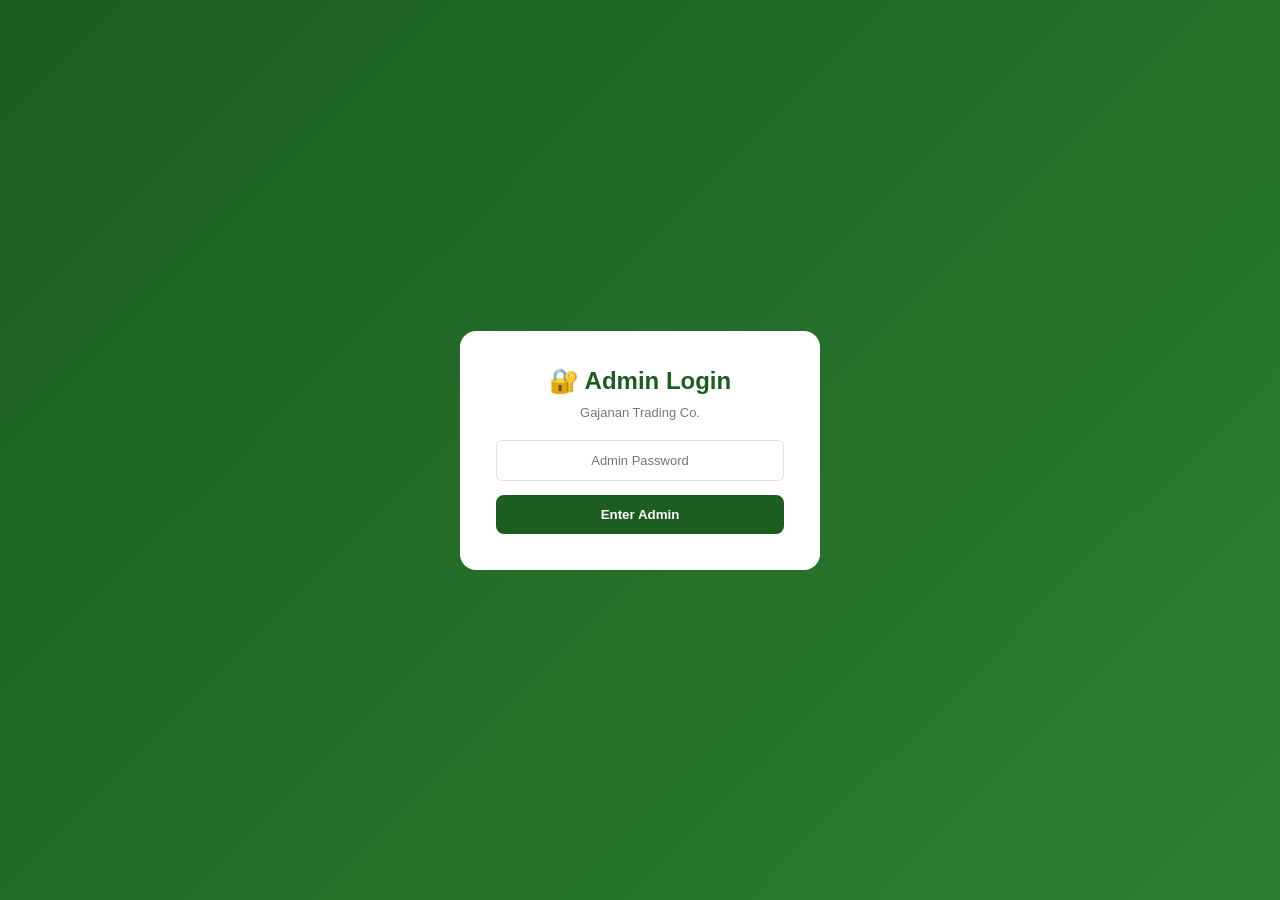
==== commit 7ea62789: "Update app logic and styles" ====
--- a/docs/admin.html
+++ b/docs/admin.html
@@ -6,12 +6,10 @@
 <meta name="viewport" content="width=device-width, initial-scale=1.0">
 
 <style>
-/* ===================== THEME ===================== */
 :root{
   --primary:#1b5e20;
-  --accent:#f57c00;
   --bg:#f4f6f4;
-  --card:#ffffff;
+  --card:#fff;
   --border:#e0e0e0;
   --success:#2e7d32;
   --warn:#e65100;
@@ -22,25 +20,21 @@
 *{box-sizing:border-box;margin:0;padding:0}
 body{font-family:Segoe UI,Arial,sans-serif;background:var(--bg);color:#212121}
 
-/* ===================== HEADER ===================== */
 header{
   background:var(--primary);
   color:#fff;
   padding:14px 22px;
   display:flex;
+  justify-content:space-between;
   align-items:center;
-  justify-content:space-between;
-  box-shadow:0 2px 8px rgba(0,0,0,.25)
 }
 header h1{font-size:18px}
 header a{color:#fff;text-decoration:none;border:1px solid rgba(255,255,255,.4);padding:6px 14px;border-radius:20px}
 
-/* ===================== LAYOUT ===================== */
 .wrap{max-width:1300px;margin:24px auto;padding:0 16px}
-.section{margin-bottom:30px}
-.section h2{font-size:18px;color:var(--primary);margin-bottom:14px}
-
-/* ===================== CARDS ===================== */
+.section{margin-bottom:28px}
+.section h2{font-size:18px;color:var(--primary);margin-bottom:12px}
+
 .cards{display:grid;grid-template-columns:repeat(auto-fill,minmax(180px,1fr));gap:14px}
 .card{
   background:var(--card);
@@ -52,42 +46,29 @@
 .card .val{font-size:28px;font-weight:800;color:var(--primary)}
 .card .lbl{font-size:13px;color:#777}
 
-/* ===================== TABLE ===================== */
 table{width:100%;border-collapse:collapse;background:#fff;border-radius:10px;overflow:hidden;box-shadow:var(--shadow)}
 thead{background:var(--primary);color:#fff}
 th,td{padding:12px 14px;font-size:14px;border-bottom:1px solid #f0f0f0;vertical-align:top}
 th{font-weight:600}
 tr:hover{background:#f9fbe7}
+
 .badge{padding:3px 10px;border-radius:12px;font-size:12px;font-weight:700}
 .pending{background:#fff3e0;color:#e65100}
 .confirmed{background:#e8f5e9;color:#2e7d32}
 .delivered{background:#e3f2fd;color:#1565c0}
 .cancelled{background:#fce4ec;color:#c62828}
 
-/* ===================== INPUTS ===================== */
 input,select{
   padding:6px 10px;
   border:1px solid var(--border);
   border-radius:6px;
   font-size:13px
 }
-button{
-  background:var(--primary);
-  color:#fff;
-  border:none;
-  border-radius:6px;
-  padding:6px 12px;
-  cursor:pointer;
-  font-size:13px
-}
-button.secondary{background:#eee;color:#333}
-button.warn{background:var(--warn)}
-button.danger{background:var(--danger)}
-
-.items{font-size:12px;color:#555;line-height:1.7;margin-top:6px}
+
+.items{font-size:12px;color:#555;line-height:1.7}
 .empty{padding:40px;text-align:center;color:#9e9e9e}
 
-/* ===================== ADMIN GATE ===================== */
+/* ADMIN GATE */
 #gate{
   position:fixed;inset:0;z-index:9999;
   background:linear-gradient(135deg,#1b5e20,#2e7d32);
@@ -101,16 +82,21 @@
 
 <body>
 
-<!-- ===================== ADMIN PASSWORD ===================== -->
+<!-- ADMIN LOGIN -->
 <div id="gate">
   <div id="gate-box">
     <h2 style="color:#1b5e20">🔐 Admin Login</h2>
     <p style="font-size:13px;color:#777;margin:10px 0 20px">Gajanan Trading Co.</p>
-    <input id="pass" type="password" placeholder="Admin Password"
+    <input id="admin-pass" type="password" placeholder="Admin Password"
       style="width:100%;padding:12px;text-align:center"
-      onkeydown="if(event.key==='Enter') login()">
-    <p id="err" style="display:none;color:#c62828;font-size:13px;margin-top:8px">Wrong password</p>
-    <button onclick="login()" style="margin-top:14px;width:100%">Enter Admin</button>
+      onkeydown="if(event.key==='Enter') loginAdmin()">
+    <p id="login-error" style="display:none;color:#c62828;font-size:13px;margin-top:8px">
+      Wrong password
+    </p>
+    <button onclick="loginAdmin()" style="margin-top:14px;width:100%;padding:12px;
+      background:#1b5e20;color:#fff;border:none;border-radius:8px;font-weight:700">
+      Enter Admin
+    </button>
   </div>
 </div>
 
@@ -121,7 +107,7 @@
 
 <div class="wrap">
 
-  <!-- ===================== STATS ===================== -->
+  <!-- STATS -->
   <div class="section">
     <div class="cards">
       <div class="card"><div class="val" id="stat-orders">—</div><div class="lbl">Total Orders</div></div>
@@ -130,25 +116,25 @@
     </div>
   </div>
 
-  <!-- ===================== DAILY REPORT ===================== -->
-  <div class="section">
-    <h2>📊 Daily Sales Report</h2>
-    <div id="daily-report" class="card empty">No data yet</div>
-  </div>
-
-  <!-- ===================== LOW STOCK ===================== -->
+  <!-- DAILY REPORT -->
+  <div class="section">
+    <h2>📊 Daily Sales</h2>
+    <div id="daily-report" class="card empty">No orders today</div>
+  </div>
+
+  <!-- LOW STOCK -->
   <div class="section">
     <h2>⚠️ Low Stock Alerts</h2>
     <div id="low-stock" class="card empty">Products not added yet</div>
   </div>
 
-  <!-- ===================== PRODUCT MGMT ===================== -->
+  <!-- PRODUCTS -->
   <div class="section">
     <h2>🏪 Product Management</h2>
     <div id="product-mgmt" class="empty">Products not added yet</div>
   </div>
 
-  <!-- ===================== ORDERS ===================== -->
+  <!-- ORDERS -->
   <div class="section">
     <h2>📋 Orders</h2>
     <div id="orders-wrap"></div>
@@ -157,94 +143,136 @@
 </div>
 
 <script>
-/* ===================== CONFIG ===================== */
-const ADMIN_PASSWORD="gajanan123";
-const DB="https://my-shop-orders-a863e-default-rtdb.firebaseio.com";
-
-/* ===================== AUTH ===================== */
-if(sessionStorage.getItem("admin")==="yes")
+/* ================= CONFIG ================= */
+const ADMIN_PASSWORD = "gajanan123";
+const DB = "https://my-shop-orders-a863e-default-rtdb.firebaseio.com";
+
+/* ================= LOGIN ================= */
+if(sessionStorage.getItem("admin_auth")==="yes"){
   document.getElementById("gate").style.display="none";
-
-function login(){
-  if(pass.value===ADMIN_PASSWORD){
-    sessionStorage.setItem("admin","yes");
-    gate.style.display="none";
-  }else err.style.display="block";
-}
-
-/* ===================== LOAD DATA ===================== */
-let orders=[], products=[];
-
-fetch(DB+"/orders.json").then(r=>r.json()).then(d=>{
-  if(d){
-    orders=Object.entries(d).map(([id,o])=>({id,...o}));
-    renderStats();
-    renderOrders();
-    renderDaily();
+}
+
+function loginAdmin(){
+  const pass = document.getElementById("admin-pass");
+  const err  = document.getElementById("login-error");
+
+  if(pass.value === ADMIN_PASSWORD){
+    sessionStorage.setItem("admin_auth","yes");
+    document.getElementById("gate").style.display="none";
+  }else{
+    err.style.display="block";
   }
+}
+
+/* ================= DATA ================= */
+let orders = [];
+let products = [];
+
+/* LOAD ORDERS */
+fetch(DB + "/orders.json")
+.then(r => r.json())
+.then(data => {
+  if(!data) return;
+  orders = Object.entries(data).map(([id,o]) => ({id, ...o}));
+  renderStats();
+  renderOrders();
+  renderDaily();
 });
 
-fetch(DB+"/products.json").then(r=>r.json()).then(d=>{
-  if(d){
-    products=Object.entries(d).map(([id,p])=>({id,...p}));
-    renderProducts();
-    renderLowStock();
+/* LOAD PRODUCTS (future-ready) */
+fetch(DB + "/products.json")
+.then(r => r.json())
+.then(data => {
+  if(!data) return;
+  products = Object.entries(data).map(([id,p]) => ({id, ...p}));
+  renderLowStock();
+  renderProducts();
+});
+
+/* ================= STATS ================= */
+function renderStats(){
+  document.getElementById("stat-orders").textContent = orders.length;
+  document.getElementById("stat-pending").textContent =
+    orders.filter(o => o.status === "pending").length;
+  document.getElementById("stat-revenue").textContent =
+    "₹" + orders.reduce((s,o)=>s+(o.total||0),0).toFixed(0);
+}
+
+/* ================= ORDERS ================= */
+function renderOrders(){
+  const wrap = document.getElementById("orders-wrap");
+  if(!orders.length){
+    wrap.innerHTML = '<div class="empty">No orders yet</div>';
+    return;
   }
-});
-
-/* ===================== STATS ===================== */
-function renderStats(){
-  stat-orders.textContent=orders.length;
-  stat-pending.textContent=orders.filter(o=>o.status==="pending").length;
-  stat-revenue.textContent="₹"+orders.reduce((s,o)=>s+(o.total||0),0).toFixed(0);
-}
-
-/* ===================== ORDERS ===================== */
-function renderOrders(){
-  if(!orders.length){
-    orders-wrap.innerHTML='<div class="empty">No orders yet</div>';return;
-  }
-  let h='<table><thead><tr><th>#</th><th>Customer</th><th>Status</th><th>Total</th><th>Items</th></tr></thead><tbody>';
+
+  let html = `
+  <table>
+    <thead>
+      <tr>
+        <th>Order</th>
+        <th>Customer</th>
+        <th>Status</th>
+        <th>Total</th>
+        <th>Items</th>
+      </tr>
+    </thead><tbody>`;
+
   orders.forEach(o=>{
-    h+=`<tr>
-      <td>${o.order_number||o.id}</td>
-      <td>${o.customer?.name}<br>${o.customer?.phone}</td>
+    html += `
+    <tr>
+      <td>${o.order_number || o.id}</td>
       <td>
-        <span class="badge ${o.status||'pending'}">${o.status||'pending'}</span><br><br>
-        <select onchange="updateStatus('${o.id}',this.value)">
-          ${["pending","confirmed","delivered","cancelled"].map(s=>`<option ${o.status===s?'selected':''}>${s}</option>`)}
+        <strong>${o.customer?.name || "-"}</strong><br>
+        📞 ${o.customer?.phone || ""}
+      </td>
+      <td>
+        <span class="badge ${o.status||"pending"}">${o.status||"pending"}</span><br><br>
+        <select onchange="updateStatus('${o.id}', this.value)">
+          ${["pending","confirmed","delivered","cancelled"]
+            .map(s=>`<option value="${s}" ${o.status===s?"selected":""}>${s}</option>`).join("")}
         </select>
       </td>
-      <td>₹${(o.total||0).toFixed(2)}</td>
-      <td class="items">${(o.cart||[]).map(i=>`• ${i.name_marathi||i.name} — ${i.quantity}${i.unit}`).join("<br>")}</td>
+      <td><strong>₹${(o.total||0).toFixed(2)}</strong></td>
+      <td class="items">
+        ${(o.cart||[]).map(i =>
+          `• ${i.name_marathi||i.name} — ${i.quantity} ${i.unit}`
+        ).join("<br>")}
+      </td>
     </tr>`;
   });
-  orders-wrap.innerHTML=h+"</tbody></table>";
-}
-function updateStatus(id,s){
-  fetch(`${DB}/orders/${id}/status.json`,{method:"PUT",body:JSON.stringify(s)});
-}
-
-/* ===================== DAILY REPORT ===================== */
+
+  wrap.innerHTML = html + "</tbody></table>";
+}
+
+function updateStatus(id, status){
+  fetch(`${DB}/orders/${id}/status.json`,{
+    method:"PUT",
+    body:JSON.stringify(status)
+  });
+}
+
+/* ================= DAILY ================= */
 function renderDaily(){
-  const today=new Date().toDateString();
-  const t=orders.filter(o=>new Date(o.created_at||0).toDateString()===today);
-  daily-report.innerHTML=t.length
-    ? `<strong>${t.length}</strong> orders today — ₹${t.reduce((s,o)=>s+(o.total||0),0).toFixed(0)}`
-    : "No orders today";
-}
-
-/* ===================== PRODUCTS ===================== */
+  const today = new Date().toDateString();
+  const todayOrders = orders.filter(o =>
+    new Date(o.created_at || 0).toDateString() === today
+  );
+  document.getElementById("daily-report").innerHTML =
+    todayOrders.length
+      ? `<strong>${todayOrders.length}</strong> orders today — ₹${todayOrders.reduce((s,o)=>s+(o.total||0),0).toFixed(0)}`
+      : "No orders today";
+}
+
+/* ================= PRODUCTS ================= */
 function renderProducts(){
-  product-mgmt.innerHTML=products.length
-    ? "Product management active"
-    : "Products not added yet";
+  document.getElementById("product-mgmt").innerHTML =
+    products.length ? "Product management ready" : "Products not added yet";
 }
 function renderLowStock(){
-  const low=products.filter(p=>p.stock<5);
-  low-stock.innerHTML=low.length
-    ? low.map(p=>`${p.name} (${p.stock})`).join("<br>")
-    : "All stocks healthy";
+  const low = products.filter(p => p.stock < 5);
+  document.getElementById("low-stock").innerHTML =
+    low.length ? low.map(p=>`${p.name} (${p.stock})`).join("<br>") : "All stocks healthy";
 }
 </script>
 
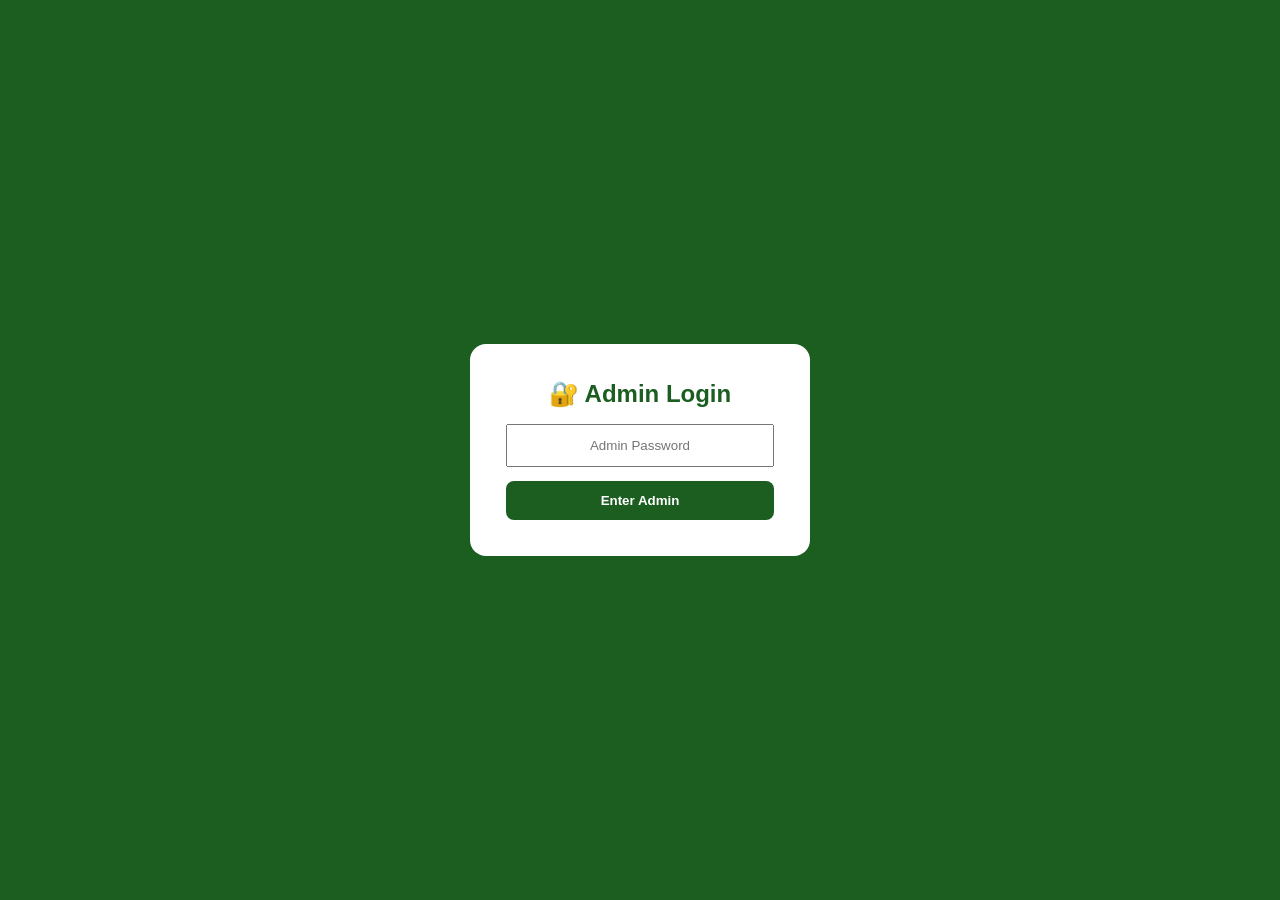
==== commit 4578d054: "Update app logic and styles" ====
--- a/docs/admin.html
+++ b/docs/admin.html
@@ -9,11 +9,8 @@
 :root{
   --primary:#1b5e20;
   --bg:#f4f6f4;
-  --card:#fff;
+  --card:#ffffff;
   --border:#e0e0e0;
-  --success:#2e7d32;
-  --warn:#e65100;
-  --danger:#c62828;
   --radius:10px;
   --shadow:0 2px 10px rgba(0,0,0,.08);
 }
@@ -28,29 +25,21 @@
   justify-content:space-between;
   align-items:center;
 }
-header h1{font-size:18px}
-header a{color:#fff;text-decoration:none;border:1px solid rgba(255,255,255,.4);padding:6px 14px;border-radius:20px}
 
-.wrap{max-width:1300px;margin:24px auto;padding:0 16px}
-.section{margin-bottom:28px}
+.wrap{max-width:1200px;margin:24px auto;padding:0 16px}
+.section{margin-bottom:26px}
 .section h2{font-size:18px;color:var(--primary);margin-bottom:12px}
 
-.cards{display:grid;grid-template-columns:repeat(auto-fill,minmax(180px,1fr));gap:14px}
 .card{
   background:var(--card);
   border-radius:var(--radius);
   padding:18px;
-  text-align:center;
   box-shadow:var(--shadow)
 }
-.card .val{font-size:28px;font-weight:800;color:var(--primary)}
-.card .lbl{font-size:13px;color:#777}
 
-table{width:100%;border-collapse:collapse;background:#fff;border-radius:10px;overflow:hidden;box-shadow:var(--shadow)}
+table{width:100%;border-collapse:collapse;background:#fff;border-radius:10px;overflow:hidden}
 thead{background:var(--primary);color:#fff}
-th,td{padding:12px 14px;font-size:14px;border-bottom:1px solid #f0f0f0;vertical-align:top}
-th{font-weight:600}
-tr:hover{background:#f9fbe7}
+th,td{padding:12px 14px;font-size:14px;border-bottom:1px solid #f0f0f0}
 
 .badge{padding:3px 10px;border-radius:12px;font-size:12px;font-weight:700}
 .pending{background:#fff3e0;color:#e65100}
@@ -58,39 +47,30 @@
 .delivered{background:#e3f2fd;color:#1565c0}
 .cancelled{background:#fce4ec;color:#c62828}
 
-input,select{
-  padding:6px 10px;
-  border:1px solid var(--border);
-  border-radius:6px;
-  font-size:13px
-}
-
-.items{font-size:12px;color:#555;line-height:1.7}
 .empty{padding:40px;text-align:center;color:#9e9e9e}
 
-/* ADMIN GATE */
+/* LOGIN GATE */
 #gate{
   position:fixed;inset:0;z-index:9999;
-  background:linear-gradient(135deg,#1b5e20,#2e7d32);
+  background:#1b5e20;
   display:flex;align-items:center;justify-content:center
 }
 #gate-box{
-  background:#fff;padding:36px;border-radius:16px;width:360px;text-align:center
+  background:#fff;padding:36px;border-radius:16px;width:340px;text-align:center
 }
 </style>
 </head>
 
 <body>
 
-<!-- ADMIN LOGIN -->
+<!-- LOGIN -->
 <div id="gate">
   <div id="gate-box">
     <h2 style="color:#1b5e20">🔐 Admin Login</h2>
-    <p style="font-size:13px;color:#777;margin:10px 0 20px">Gajanan Trading Co.</p>
-    <input id="admin-pass" type="password" placeholder="Admin Password"
-      style="width:100%;padding:12px;text-align:center"
+    <input id="adminPass" type="password" placeholder="Admin Password"
+      style="width:100%;padding:12px;margin-top:16px;text-align:center"
       onkeydown="if(event.key==='Enter') loginAdmin()">
-    <p id="login-error" style="display:none;color:#c62828;font-size:13px;margin-top:8px">
+    <p id="loginError" style="display:none;color:#c62828;font-size:13px;margin-top:8px">
       Wrong password
     </p>
     <button onclick="loginAdmin()" style="margin-top:14px;width:100%;padding:12px;
@@ -102,42 +82,14 @@
 
 <header>
   <h1>👨‍💼 Admin Panel</h1>
-  <a href="index.html">← Shop</a>
+  <a href="index.html" style="color:#fff">← Shop</a>
 </header>
 
 <div class="wrap">
 
-  <!-- STATS -->
-  <div class="section">
-    <div class="cards">
-      <div class="card"><div class="val" id="stat-orders">—</div><div class="lbl">Total Orders</div></div>
-      <div class="card"><div class="val" id="stat-pending">—</div><div class="lbl">Pending</div></div>
-      <div class="card"><div class="val" id="stat-revenue">—</div><div class="lbl">Revenue</div></div>
-    </div>
-  </div>
-
-  <!-- DAILY REPORT -->
-  <div class="section">
-    <h2>📊 Daily Sales</h2>
-    <div id="daily-report" class="card empty">No orders today</div>
-  </div>
-
-  <!-- LOW STOCK -->
-  <div class="section">
-    <h2>⚠️ Low Stock Alerts</h2>
-    <div id="low-stock" class="card empty">Products not added yet</div>
-  </div>
-
-  <!-- PRODUCTS -->
-  <div class="section">
-    <h2>🏪 Product Management</h2>
-    <div id="product-mgmt" class="empty">Products not added yet</div>
-  </div>
-
-  <!-- ORDERS -->
   <div class="section">
     <h2>📋 Orders</h2>
-    <div id="orders-wrap"></div>
+    <div id="ordersWrap" class="card empty">Loading orders…</div>
   </div>
 
 </div>
@@ -153,8 +105,8 @@
 }
 
 function loginAdmin(){
-  const pass = document.getElementById("admin-pass");
-  const err  = document.getElementById("login-error");
+  const pass = document.getElementById("adminPass");
+  const err  = document.getElementById("loginError");
 
   if(pass.value === ADMIN_PASSWORD){
     sessionStorage.setItem("admin_auth","yes");
@@ -164,47 +116,17 @@
   }
 }
 
-/* ================= DATA ================= */
-let orders = [];
-let products = [];
-
-/* LOAD ORDERS */
+/* ================= LOAD ORDERS ================= */
 fetch(DB + "/orders.json")
 .then(r => r.json())
 .then(data => {
-  if(!data) return;
-  orders = Object.entries(data).map(([id,o]) => ({id, ...o}));
-  renderStats();
-  renderOrders();
-  renderDaily();
-});
-
-/* LOAD PRODUCTS (future-ready) */
-fetch(DB + "/products.json")
-.then(r => r.json())
-.then(data => {
-  if(!data) return;
-  products = Object.entries(data).map(([id,p]) => ({id, ...p}));
-  renderLowStock();
-  renderProducts();
-});
-
-/* ================= STATS ================= */
-function renderStats(){
-  document.getElementById("stat-orders").textContent = orders.length;
-  document.getElementById("stat-pending").textContent =
-    orders.filter(o => o.status === "pending").length;
-  document.getElementById("stat-revenue").textContent =
-    "₹" + orders.reduce((s,o)=>s+(o.total||0),0).toFixed(0);
-}
-
-/* ================= ORDERS ================= */
-function renderOrders(){
-  const wrap = document.getElementById("orders-wrap");
-  if(!orders.length){
-    wrap.innerHTML = '<div class="empty">No orders yet</div>';
+  if(!data){
+    document.getElementById("ordersWrap").innerHTML =
+      '<div class="empty">No orders yet</div>';
     return;
   }
+
+  const orders = Object.entries(data).map(([id,o])=>({id,...o}));
 
   let html = `
   <table>
@@ -214,7 +136,6 @@
         <th>Customer</th>
         <th>Status</th>
         <th>Total</th>
-        <th>Items</th>
       </tr>
     </thead><tbody>`;
 
@@ -222,58 +143,14 @@
     html += `
     <tr>
       <td>${o.order_number || o.id}</td>
-      <td>
-        <strong>${o.customer?.name || "-"}</strong><br>
-        📞 ${o.customer?.phone || ""}
-      </td>
-      <td>
-        <span class="badge ${o.status||"pending"}">${o.status||"pending"}</span><br><br>
-        <select onchange="updateStatus('${o.id}', this.value)">
-          ${["pending","confirmed","delivered","cancelled"]
-            .map(s=>`<option value="${s}" ${o.status===s?"selected":""}>${s}</option>`).join("")}
-        </select>
-      </td>
-      <td><strong>₹${(o.total||0).toFixed(2)}</strong></td>
-      <td class="items">
-        ${(o.cart||[]).map(i =>
-          `• ${i.name_marathi||i.name} — ${i.quantity} ${i.unit}`
-        ).join("<br>")}
-      </td>
+      <td>${o.customer?.name || ""}<br>${o.customer?.phone || ""}</td>
+      <td><span class="badge ${o.status||'pending'}">${o.status||'pending'}</span></td>
+      <td>₹${(o.total||0).toFixed(2)}</td>
     </tr>`;
   });
 
-  wrap.innerHTML = html + "</tbody></table>";
-}
-
-function updateStatus(id, status){
-  fetch(`${DB}/orders/${id}/status.json`,{
-    method:"PUT",
-    body:JSON.stringify(status)
-  });
-}
-
-/* ================= DAILY ================= */
-function renderDaily(){
-  const today = new Date().toDateString();
-  const todayOrders = orders.filter(o =>
-    new Date(o.created_at || 0).toDateString() === today
-  );
-  document.getElementById("daily-report").innerHTML =
-    todayOrders.length
-      ? `<strong>${todayOrders.length}</strong> orders today — ₹${todayOrders.reduce((s,o)=>s+(o.total||0),0).toFixed(0)}`
-      : "No orders today";
-}
-
-/* ================= PRODUCTS ================= */
-function renderProducts(){
-  document.getElementById("product-mgmt").innerHTML =
-    products.length ? "Product management ready" : "Products not added yet";
-}
-function renderLowStock(){
-  const low = products.filter(p => p.stock < 5);
-  document.getElementById("low-stock").innerHTML =
-    low.length ? low.map(p=>`${p.name} (${p.stock})`).join("<br>") : "All stocks healthy";
-}
+  document.getElementById("ordersWrap").innerHTML = html + "</tbody></table>";
+});
 </script>
 
 </body>
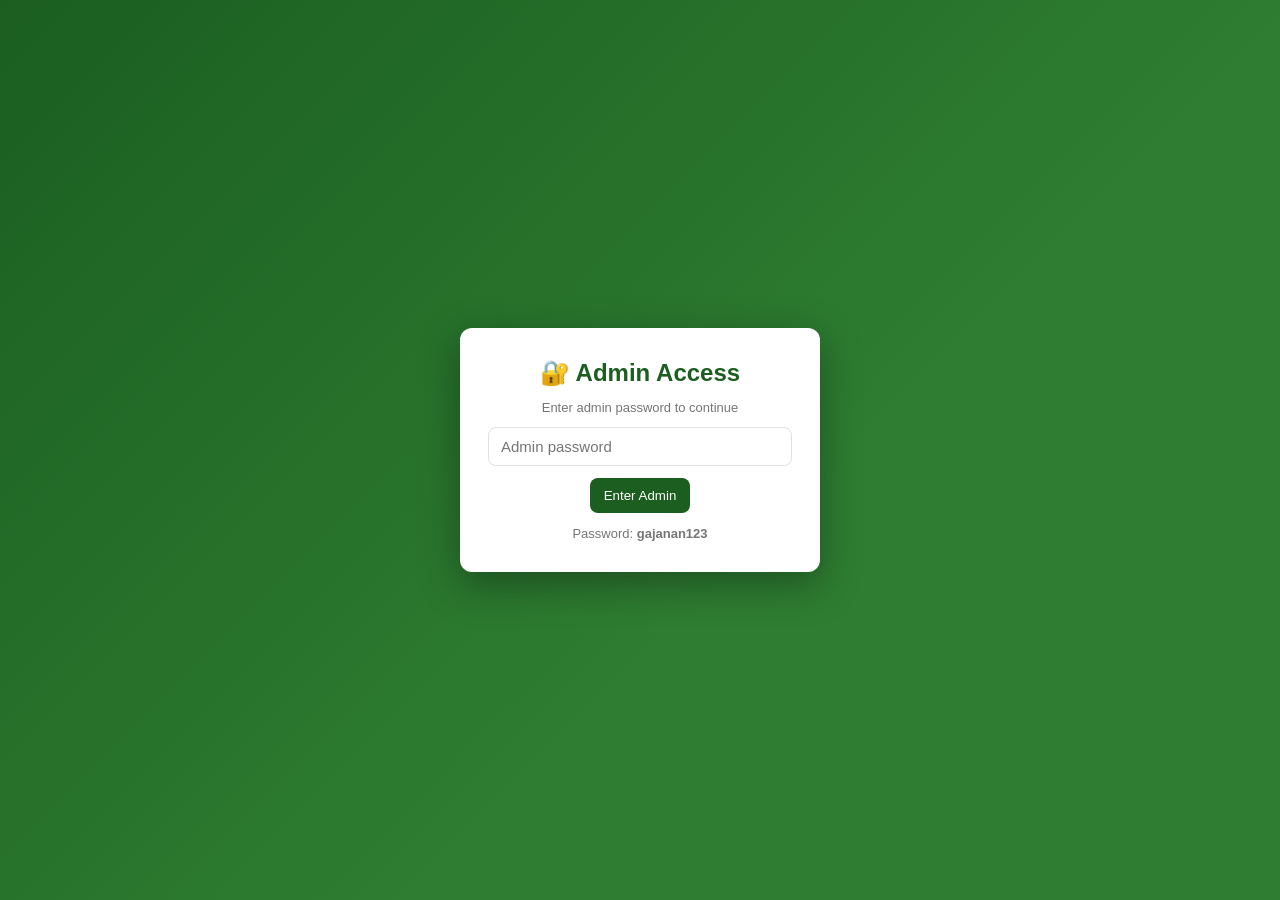
==== commit aadcedfc: "Update app logic and styles" ====
--- a/docs/admin.html
+++ b/docs/admin.html
@@ -1,156 +1,656 @@
 <!DOCTYPE html>
 <html lang="en">
 <head>
-<meta charset="UTF-8">
-<title>Admin Panel — Gajanan Trading Co.</title>
-<meta name="viewport" content="width=device-width, initial-scale=1.0">
-
+<meta charset="utf-8" />
+<meta name="viewport" content="width=device-width,initial-scale=1" />
+<title>Admin — Gajanan Trading Co.</title>
 <style>
 :root{
   --primary:#1b5e20;
+  --accent:#f57c00;
   --bg:#f4f6f4;
   --card:#ffffff;
+  --muted:#757575;
   --border:#e0e0e0;
   --radius:10px;
-  --shadow:0 2px 10px rgba(0,0,0,.08);
+  --shadow:0 6px 22px rgba(0,0,0,.08);
 }
 *{box-sizing:border-box;margin:0;padding:0}
-body{font-family:Segoe UI,Arial,sans-serif;background:var(--bg);color:#212121}
-
-header{
-  background:var(--primary);
-  color:#fff;
-  padding:14px 22px;
+html,body{height:100%}
+body{
+  font-family: "Segoe UI", Arial, sans-serif;
+  background:var(--bg);
+  color:#222;
+  line-height:1.45;
+  padding-bottom:40px;
+}
+
+/* Header */
+.header {
+  background: var(--primary);
+  color: #fff;
+  padding: 14px 22px;
   display:flex;
+  align-items:center;
   justify-content:space-between;
-  align-items:center;
-}
-
-.wrap{max-width:1200px;margin:24px auto;padding:0 16px}
-.section{margin-bottom:26px}
-.section h2{font-size:18px;color:var(--primary);margin-bottom:12px}
-
-.card{
-  background:var(--card);
-  border-radius:var(--radius);
-  padding:18px;
-  box-shadow:var(--shadow)
-}
-
-table{width:100%;border-collapse:collapse;background:#fff;border-radius:10px;overflow:hidden}
-thead{background:var(--primary);color:#fff}
-th,td{padding:12px 14px;font-size:14px;border-bottom:1px solid #f0f0f0}
-
-.badge{padding:3px 10px;border-radius:12px;font-size:12px;font-weight:700}
-.pending{background:#fff3e0;color:#e65100}
-.confirmed{background:#e8f5e9;color:#2e7d32}
-.delivered{background:#e3f2fd;color:#1565c0}
-.cancelled{background:#fce4ec;color:#c62828}
-
-.empty{padding:40px;text-align:center;color:#9e9e9e}
-
-/* LOGIN GATE */
-#gate{
-  position:fixed;inset:0;z-index:9999;
-  background:#1b5e20;
-  display:flex;align-items:center;justify-content:center
-}
-#gate-box{
-  background:#fff;padding:36px;border-radius:16px;width:340px;text-align:center
-}
+  box-shadow: 0 2px 8px rgba(0,0,0,.12);
+}
+.header h1 { font-size:18px; font-weight:700; margin:0 }
+.header a { color:#fff; text-decoration:none; border:1px solid rgba(255,255,255,.2); padding:6px 12px; border-radius:8px; font-size:14px }
+
+/* Layout */
+.container { max-width: 1200px; margin: 22px auto; padding: 0 16px; }
+.row { display:flex; gap:16px; align-items:stretch; flex-wrap:wrap; }
+.col { flex:1 1 0; min-width:280px; }
+
+/* Cards */
+.card{ background:var(--card); border-radius:12px; padding:16px; box-shadow:var(--shadow); }
+.stats-grid{ display:grid; grid-template-columns: repeat(auto-fit, minmax(160px,1fr)); gap:12px; margin-bottom:12px; }
+.stat{ padding:14px; border-radius:10px; background:#fff; text-align:center }
+.stat .value{ font-size:22px; font-weight:800; color:var(--primary) }
+.stat .label{ font-size:13px; color:var(--muted); margin-top:6px }
+
+/* Controls */
+.controls { display:flex; gap:8px; align-items:center; margin-bottom:12px; flex-wrap:wrap; }
+.controls input[type="text"], .controls select, .controls input[type="date"]{
+  padding:8px 10px; border:1px solid var(--border); border-radius:8px; outline:none; font-size:14px;
+}
+.controls button { background:var(--primary); color:#fff; border:none; padding:8px 12px; border-radius:8px; cursor:pointer; }
+
+/* Orders table */
+.table-wrap { overflow:auto; border-radius:10px; }
+table { width:100%; border-collapse:collapse; min-width:900px; }
+thead { background: linear-gradient(90deg,var(--primary), #2e7d32); color:#fff; }
+th, td { padding:10px 12px; text-align:left; border-bottom:1px solid #f0f0f0; vertical-align:top; font-size:14px }
+th { font-weight:700; font-size:13px; letter-spacing:0.2px }
+tr:hover td { background:#fafcf9 }
+
+/* badges */
+.badge { display:inline-block; padding:4px 10px; border-radius:999px; font-weight:700; font-size:12px }
+.badge-pending{ background:#fff3e0; color:var(--accent) }
+.badge-confirmed{ background:#e8f5e9; color:var(--primary) }
+.badge-delivered{ background:#e3f2fd; color:#1565c0 }
+.badge-cancelled{ background:#fce4ec; color:#c62828 }
+
+.small { font-size:13px; color:var(--muted) }
+.items-list { font-size:13px; color:#444 }
+
+/* action buttons */
+.btn { padding:7px 10px; border-radius:8px; cursor:pointer; border:none; font-weight:700; }
+.btn-light { background:#f1f1f1; color:#222 }
+.btn-primary { background:var(--primary); color:#fff }
+.btn-outline { background:transparent; border:1px solid var(--border); color:#222 }
+
+/* products */
+.product-table { width:100%; border-collapse:collapse; margin-top:8px }
+.product-table th, .product-table td { padding:10px 8px; border-bottom:1px solid #f5f5f5; }
+
+/* login gate */
+#adminGate {
+  position:fixed; inset:0; z-index:9999;
+  background: linear-gradient(135deg,#1b5e20 0%, #2e7d32 60%);
+  display:flex; align-items:center; justify-content:center;
+}
+#adminGate .box { background:#fff; padding:28px; border-radius:12px; width:360px; text-align:center; box-shadow:0 12px 40px rgba(0,0,0,.35) }
+#adminGate input { width:100%; padding:10px 12px; border-radius:8px; border:1px solid var(--border); margin-top:10px; font-size:15px }
+#adminGate button { margin-top:12px; padding:10px 14px; border-radius:8px; background:var(--primary); color:#fff; border:none }
+
+/* small note */
+.note { font-size:13px; color:var(--muted); margin-top:8px }
 </style>
 </head>
-
 <body>
 
-<!-- LOGIN -->
-<div id="gate">
-  <div id="gate-box">
-    <h2 style="color:#1b5e20">🔐 Admin Login</h2>
-    <input id="adminPass" type="password" placeholder="Admin Password"
-      style="width:100%;padding:12px;margin-top:16px;text-align:center"
-      onkeydown="if(event.key==='Enter') loginAdmin()">
-    <p id="loginError" style="display:none;color:#c62828;font-size:13px;margin-top:8px">
-      Wrong password
-    </p>
-    <button onclick="loginAdmin()" style="margin-top:14px;width:100%;padding:12px;
-      background:#1b5e20;color:#fff;border:none;border-radius:8px;font-weight:700">
-      Enter Admin
-    </button>
+<!-- ADMIN GATE -->
+<div id="adminGate" aria-hidden="false">
+  <div class="box">
+    <h2 style="color:var(--primary)">🔐 Admin Access</h2>
+    <p class="note">Enter admin password to continue</p>
+    <input id="adminPasswordInput" type="password" placeholder="Admin password" onkeydown="if(event.key==='Enter') adminLogin()" />
+    <div id="loginError" style="display:none;color:#c62828;margin-top:8px;font-weight:700">Wrong password</div>
+    <button onclick="adminLogin()">Enter Admin</button>
+    <div class="note" style="margin-top:12px">Password: <strong>gajanan123</strong></div>
   </div>
 </div>
 
-<header>
-  <h1>👨‍💼 Admin Panel</h1>
-  <a href="index.html" style="color:#fff">← Shop</a>
-</header>
-
-<div class="wrap">
-
-  <div class="section">
-    <h2>📋 Orders</h2>
-    <div id="ordersWrap" class="card empty">Loading orders…</div>
+<!-- HEADER -->
+<div class="header">
+  <div class="left">
+    <h1>👨‍💼 Gajanan Trading — Admin</h1>
   </div>
-
+  <div class="right">
+    <a href="index.html">← Back to Shop</a>
+  </div>
+</div>
+
+<!-- MAIN -->
+<div class="container">
+
+  <!-- STATS + CONTROLS -->
+  <div class="card" style="margin-bottom:14px">
+    <div style="display:flex;justify-content:space-between;align-items:center;gap:12px;flex-wrap:wrap">
+      <div class="stats-grid" style="flex:1">
+        <div class="stat">
+          <div class="value" id="statTotal">—</div>
+          <div class="label">Total Orders</div>
+        </div>
+        <div class="stat">
+          <div class="value" id="statPending">—</div>
+          <div class="label">Pending</div>
+        </div>
+        <div class="stat">
+          <div class="value" id="statRevenue">—</div>
+          <div class="label">Revenue</div>
+        </div>
+      </div>
+
+      <div style="min-width:260px">
+        <div class="controls" style="justify-content:flex-end">
+          <select id="filterStatus">
+            <option value="">All status</option>
+            <option value="pending">Pending</option>
+            <option value="confirmed">Confirmed</option>
+            <option value="delivered">Delivered</option>
+            <option value="cancelled">Cancelled</option>
+          </select>
+
+          <input type="text" id="filterSearch" placeholder="Search name / order # / phone" />
+          <button onclick="applyFilters()">Filter</button>
+          <button onclick="resetFilters()" class="btn-outline">Reset</button>
+        </div>
+      </div>
+    </div>
+  </div>
+
+  <!-- MAIN ROW -->
+  <div class="row">
+
+    <!-- LEFT: Orders -->
+    <div class="col">
+      <div class="card">
+        <h2>📋 Orders</h2>
+        <div class="table-wrap" id="ordersTableWrap">
+          <div class="note">Loading orders…</div>
+        </div>
+      </div>
+
+      <!-- DAILY REPORT -->
+      <div class="card" style="margin-top:12px">
+        <h2>📊 Daily Sales Report</h2>
+        <div id="dailyReport" style="margin-top:8px">Loading…</div>
+        <div style="margin-top:12px;text-align:right">
+          <button onclick="printDailyReport()" class="btn-light">🖨️ Print Report</button>
+        </div>
+      </div>
+    </div>
+
+    <!-- RIGHT: Low stock & products -->
+    <div style="width:420px;min-width:320px">
+      <div class="card">
+        <h2>⚠️ Low Stock Alerts</h2>
+        <div id="lowStockWrap" style="margin-top:8px">Checking…</div>
+        <div style="margin-top:10px;color:var(--muted);font-size:13px">Products will appear here when you add them in Firebase under <code>/products</code>.</div>
+      </div>
+
+      <div class="card" style="margin-top:12px">
+        <h2>🏪 Product Management</h2>
+        <div id="productMgmtWrap" style="margin-top:8px">Loading products…</div>
+        <div style="margin-top:10px;color:var(--muted);font-size:13px">You can edit price/stock/in-stock here. Changes will be saved to Firebase.</div>
+      </div>
+    </div>
+
+  </div>
 </div>
 
 <script>
 /* ================= CONFIG ================= */
-const ADMIN_PASSWORD = "gajanan123";
-const DB = "https://my-shop-orders-a863e-default-rtdb.firebaseio.com";
-
-/* ================= LOGIN ================= */
-if(sessionStorage.getItem("admin_auth")==="yes"){
-  document.getElementById("gate").style.display="none";
-}
-
-function loginAdmin(){
-  const pass = document.getElementById("adminPass");
-  const err  = document.getElementById("loginError");
-
-  if(pass.value === ADMIN_PASSWORD){
-    sessionStorage.setItem("admin_auth","yes");
-    document.getElementById("gate").style.display="none";
-  }else{
-    err.style.display="block";
-  }
-}
-
-/* ================= LOAD ORDERS ================= */
-fetch(DB + "/orders.json")
-.then(r => r.json())
-.then(data => {
-  if(!data){
-    document.getElementById("ordersWrap").innerHTML =
-      '<div class="empty">No orders yet</div>';
+const ADMIN_PASS = "gajanan123";
+const FIREBASE_DB = "https://my-shop-orders-a863e-default-rtdb.firebaseio.com";
+let allOrders = [];   // array of order objects
+let allProducts = []; // normalized product objects
+
+/* ================= HELPERS ================= */
+function byDateDesc(a,b){ return (b.created_at||0) - (a.created_at||0); }
+function formatDate(ts){
+  if(!ts) return "-";
+  const d = new Date(Number(ts));
+  return d.toLocaleString('en-IN', { day:'2-digit', month:'short', year:'numeric', hour:'2-digit', minute:'2-digit' });
+}
+function money(n){ return "₹" + (Number(n)||0).toFixed(2); }
+
+/* extract price and unit from strings like "₹140/kg", "₹85 / kg", "₹100 / 50g" */
+function parseApproxPriceUnit(s){
+  if(!s || typeof s !== "string") return { price:null, unit:"" };
+  // remove rupee symbol and whitespace normalization
+  const cleaned = s.replace(/₹/g,'').replace(/\s+/g,' ').trim();
+  // try to split on slash '/'
+  const parts = cleaned.split('/');
+  let pricePart = parts[0].trim(); // may contain number and maybe unit
+  let unitPart = parts[1] ? parts[1].trim() : "";
+  // price: extract first number (allow commas)
+  const m = pricePart.match(/([\d.,]+)/);
+  let price = m ? Number(m[1].replace(/,/g,'')) : null;
+  // if unitPart empty, try to extract trailing letters from pricePart
+  if(!unitPart){
+    const u = pricePart.match(/[a-zA-Z]{1,6}$/);
+    if(u) unitPart = u[0];
+  }
+  // fallback: if unitPart contains spaces like "kg" or "kg"
+  unitPart = unitPart.replace(/\s+/g,'').replace(/per/i,'');
+  return { price: price, unit: unitPart || "" };
+}
+
+/* ================= ADMIN GATE ================= */
+(function initGate(){ const saved = sessionStorage.getItem("gtc_admin_auth"); if(saved === "yes"){ document.getElementById("adminGate").style.display = "none"; } })();
+function adminLogin(){
+  const val = document.getElementById("adminPasswordInput").value;
+  const err = document.getElementById("loginError");
+  if(val === ADMIN_PASS){
+    sessionStorage.setItem("gtc_admin_auth","yes");
+    document.getElementById("adminGate").style.display = "none";
+  } else {
+    err.style.display = "block";
+  }
+}
+
+/* ================= LOAD ORDERS & PRODUCTS ================= */
+async function fetchJson(path){
+  const res = await fetch(path);
+  if(!res.ok) throw new Error("Failed: "+res.status);
+  return res.json();
+}
+
+async function loadData(){
+  try {
+    // Orders
+    const ordersData = await fetchJson(FIREBASE_DB + "/orders.json");
+    if(ordersData){
+      allOrders = Object.entries(ordersData).map(([id,o]) => ({ id, ...o }));
+      allOrders.sort(byDateDesc);
+    } else {
+      allOrders = [];
+    }
+
+    // Products might be stored as array (like products.json you uploaded) or as object
+    let productsData = null;
+    try {
+      productsData = await fetchJson(FIREBASE_DB + "/products.json");
+    } catch(e){
+      // may not exist yet - that's OK
+      productsData = null;
+    }
+
+    // normalize products into allProducts[]
+    allProducts = [];
+    if(productsData){
+      if(Array.isArray(productsData)){
+        // each entry is a product object with keys per your uploaded JSON
+        productsData.forEach((p,i) => {
+          // product id prefer p.Id else index
+          const pid = (p.Id !== undefined && p.Id !== null) ? String(p.Id) + "-" + i : String(i);
+          const name = (p.category_english || p['Brand Name (EN)'] || p['category_english'] || "").trim();
+          const name_mar = (p.category_marathi || p['Brand Name (MR)'] || "").trim();
+          const parsed = parseApproxPriceUnit(p['Approx. Price & Unit'] || p['Approx. Price & Unit'] || "");
+          const price = parsed.price;
+          const unit = parsed.unit || "";
+          const stock = Number(p.Stock || 0);
+          allProducts.push({
+            id: pid,
+            raw: p,
+            name: name || "",
+            name_marathi: name_mar || "",
+            brand_en: p['Brand Name (EN)'] || "",
+            brand_mr: p['Brand Name (MR)'] || "",
+            price_per_unit: price !== null ? price : 0,
+            unit: unit,
+            stock: stock,
+            in_stock: stock > 0
+          });
+        });
+      } else if(typeof productsData === "object"){
+        // Firebase typical: object keyed by id
+        Object.entries(productsData).forEach(([key, p])=>{
+          // p may already be normalized or may be in the uploaded format
+          // detect fields
+          const name = (p.name || p.category_english || p['category_english'] || p['Brand Name (EN)'] || "").trim();
+          const name_mar = (p.name_marathi || p.category_marathi || p['Brand Name (MR)'] || "").trim();
+          const priceRaw = (p.price_per_unit !== undefined) ? p.price_per_unit : (p['Approx. Price & Unit'] || p['Approx. Price & Unit']);
+          // parse price raw if string
+          let price = null, unit = "";
+          if(typeof priceRaw === "string"){
+            const parsed = parseApproxPriceUnit(priceRaw);
+            price = parsed.price;
+            unit = parsed.unit;
+          } else if(typeof priceRaw === "number"){
+            price = priceRaw;
+            unit = p.unit || "";
+          }
+          const stock = Number(p.stock || p.Stock || 0);
+          allProducts.push({
+            id: key,
+            raw: p,
+            name: name || "",
+            name_marathi: name_mar || "",
+            brand_en: p.brand_en || p['Brand Name (EN)'] || "",
+            brand_mr: p.brand_mr || p['Brand Name (MR)'] || "",
+            price_per_unit: price !== null ? price : (Number(p.price_per_unit||0)),
+            unit: unit || (p.unit || ""),
+            stock: stock,
+            in_stock: p.in_stock === true || stock > 0
+          });
+        });
+      }
+    }
+
+    // initial render
+    computeStats();
+    renderOrdersTable(allOrders);
+    renderDailyReport();
+    renderLowStock();
+    renderProductMgmt();
+  } catch(err){
+    console.error("loadData:", err);
+    document.getElementById("ordersTableWrap").innerHTML = `<div class="note" style="color:#c62828">Error loading orders: ${err.message}</div>`;
+    document.getElementById("dailyReport").textContent = "Error";
+    document.getElementById("productMgmtWrap").textContent = "Error";
+    document.getElementById("lowStockWrap").textContent = "Error";
+  }
+}
+loadData();
+
+/* ================= STATS ================= */
+function computeStats(){
+  const total = allOrders.length;
+  const pending = allOrders.filter(o => (o.status || "pending") === "pending").length;
+  const revenue = allOrders.reduce((s,o) => {
+    if (o.total) return s + Number(o.total);
+    if (Array.isArray(o.cart)) return s + o.cart.reduce((ss,i)=> ss + (Number(i.item_total)||0), 0);
+    return s;
+  }, 0);
+  document.getElementById("statTotal").textContent = total;
+  document.getElementById("statPending").textContent = pending;
+  document.getElementById("statRevenue").textContent = money(revenue);
+}
+
+/* ================= FILTERS ================= */
+function applyFilters(){
+  const status = document.getElementById("filterStatus").value;
+  const q = (document.getElementById("filterSearch").value || "").trim().toLowerCase();
+  let list = allOrders.slice();
+  if(status) list = list.filter(o => (o.status||"pending") === status);
+  if(q) list = list.filter(o => {
+    const name = (o.customer?.name || "").toLowerCase();
+    const phone = (o.customer?.phone || "").toLowerCase();
+    const orderNum = (o.order_number || o.id || "").toLowerCase();
+    return name.includes(q) || phone.includes(q) || orderNum.includes(q);
+  });
+  renderOrdersTable(list);
+}
+function resetFilters(){
+  document.getElementById("filterStatus").value = "";
+  document.getElementById("filterSearch").value = "";
+  renderOrdersTable(allOrders);
+}
+
+/* ================= RENDER ORDERS ================= */
+function renderOrdersTable(orders){
+  const wrap = document.getElementById("ordersTableWrap");
+  if(!orders || orders.length === 0){
+    wrap.innerHTML = '<div class="note empty">No orders found</div>';
     return;
   }
 
-  const orders = Object.entries(data).map(([id,o])=>({id,...o}));
-
-  let html = `
-  <table>
-    <thead>
-      <tr>
-        <th>Order</th>
-        <th>Customer</th>
-        <th>Status</th>
-        <th>Total</th>
-      </tr>
-    </thead><tbody>`;
-
-  orders.forEach(o=>{
-    html += `
+  let html = `<table aria-label="Orders table"><thead>
     <tr>
-      <td>${o.order_number || o.id}</td>
-      <td>${o.customer?.name || ""}<br>${o.customer?.phone || ""}</td>
-      <td><span class="badge ${o.status||'pending'}">${o.status||'pending'}</span></td>
-      <td>₹${(o.total||0).toFixed(2)}</td>
+      <th>Order #</th>
+      <th>Customer</th>
+      <th>Status</th>
+      <th>Total</th>
+      <th>Actions</th>
+    </tr></thead><tbody>`;
+
+  orders.forEach(o => {
+    const total = o.total ? Number(o.total) : (Array.isArray(o.cart) ? o.cart.reduce((s,i) => s + (Number(i.item_total)||0), 0) : 0);
+    const status = o.status || "pending";
+    const badgeClass = {
+      pending: "badge-pending",
+      confirmed: "badge-confirmed",
+      delivered: "badge-delivered",
+      cancelled: "badge-cancelled"
+    }[status] || "badge-pending";
+
+    html += `<tr>
+      <td><strong>${o.order_number || o.id}</strong><div class="small">${formatDate(o.created_at)}</div></td>
+      <td>
+        <strong>${o.customer?.name || "-"}</strong><div class="small">📞 ${o.customer?.phone || "-"}</div>
+        <div class="small">${o.customer?.address ? "📍 " + o.customer.address : ""}</div>
+        <div class="small">${o.customer?.pickup_slot ? "🕒 " + o.customer.pickup_slot : ""}</div>
+      </td>
+      <td><span class="badge ${badgeClass}">${status}</span></td>
+      <td>${money(total)}</td>
+      <td>
+        <div style="display:flex;gap:8px;flex-direction:column;min-width:140px">
+          <select onchange="changeOrderStatus('${o.id}', this.value)">
+            ${["pending","confirmed","delivered","cancelled"].map(s => `<option value="${s}" ${s===status ? "selected":""}>${s}</option>`).join("")}
+          </select>
+          <div style="display:flex;gap:6px;align-items:center">
+            <button class="btn btn-light" onclick="toggleItems('${o.id}')">Items ▾</button>
+            <button class="btn btn-primary" onclick="printInvoice('${o.id}')">🖨️ Print</button>
+          </div>
+        </div>
+      </td>
+    </tr>
+    <tr id="items-row-${o.id}" style="display:none">
+      <td colspan="5">
+        <div class="items-list">
+          ${(Array.isArray(o.cart) && o.cart.length) ? o.cart.map(it => {
+            const name = it.name_marathi || it.name || "";
+            const qty = (it.quantity || 0) + " " + (it.unit || "");
+            const rate = money(it.price_per_unit || it.rate || 0);
+            const lineTotal = money(it.item_total || (Number(it.quantity||0) * Number(it.price_per_unit||0)));
+            return `• <strong>${name}</strong> — ${qty} — ${rate} — <strong>${lineTotal}</strong>`;
+          }).join("<br>") : "<em>No items</em>"}
+          ${(o.customer?.notes) ? `<div style="margin-top:8px"><strong>Notes:</strong> ${o.customer.notes}</div>` : ""}
+        </div>
+      </td>
     </tr>`;
   });
 
-  document.getElementById("ordersWrap").innerHTML = html + "</tbody></table>";
-});
+  html += `</tbody></table>`;
+  wrap.innerHTML = html;
+}
+
+/* Toggle items view */
+function toggleItems(orderId){
+  const r = document.getElementById("items-row-" + orderId);
+  if(!r) return;
+  r.style.display = r.style.display === "none" ? "table-row" : "none";
+}
+
+/* ================= STATUS UPDATE ================= */
+async function changeOrderStatus(orderId, newStatus){
+  try {
+    const path = `${FIREBASE_DB}/orders/${orderId}/status.json`;
+    await fetch(path, { method: "PUT", headers: {"Content-Type":"application/json"}, body: JSON.stringify(newStatus) });
+    const o = allOrders.find(x => x.id === orderId);
+    if(o) { o.status = newStatus; computeStats(); }
+    applyFilters();
+  } catch(err){
+    alert("Failed to update status: " + err.message);
+  }
+}
+
+/* ================== INVOICE PRINT ================== */
+function printInvoice(orderId){
+  const o = allOrders.find(x => x.id === orderId);
+  if(!o){ alert("Order not found"); return; }
+  const total = o.total ? Number(o.total) : (Array.isArray(o.cart) ? o.cart.reduce((s,i)=>s + (Number(i.item_total)||0), 0) : 0);
+  const dateStr = formatDate(o.created_at);
+  const itemsHtml = (Array.isArray(o.cart)&&o.cart.length) ? o.cart.map(it => {
+    const n = it.name_marathi || it.name || "";
+    const q = (it.quantity || 0) + " " + (it.unit || "");
+    const r = money(it.price_per_unit || it.rate || 0);
+    const lt = money(it.item_total || (Number(it.quantity||0) * Number(it.price_per_unit||0)));
+    return `<tr><td style="padding:8px;border-bottom:1px solid #eee">${n}</td><td style="padding:8px;border-bottom:1px solid #eee;text-align:center">${q}</td><td style="padding:8px;border-bottom:1px solid #eee;text-align:right">${r}</td><td style="padding:8px;border-bottom:1px solid #eee;text-align:right">${lt}</td></tr>`;
+  }).join("") : "<tr><td colspan='4' style='padding:8px'>No items</td></tr>";
+
+  const win = window.open("","_blank","width=700,height=900");
+  win.document.write(`<!doctype html><html><head><meta charset="utf-8"><title>Invoice ${o.order_number||o.id}</title>
+    <style>body{font-family:Arial,Helvetica,sans-serif;padding:20px;color:#222} .hdr{display:flex;justify-content:space-between;align-items:center} h1{color:#1b5e20} table{width:100%;border-collapse:collapse} th,td{padding:8px}</style>
+  </head><body>
+  <div class="hdr"><div><h1>Gajanan Trading Co.</h1><div>गजानन ट्रेडिंग कंपनी</div></div><div style="text-align:right"><div style="font-weight:700">${o.order_number||o.id}</div><div style="font-size:12px">${dateStr}</div></div></div>
+  <hr>
+  <div style="display:flex;justify-content:space-between;margin-bottom:12px">
+    <div><strong>Bill To</strong><div>${o.customer?.name||''}</div><div>${o.customer?.phone||''}</div><div>${o.customer?.address||''}</div></div>
+    <div><strong>Pickup Slot</strong><div>${o.customer?.pickup_slot||'—'}</div><div style="margin-top:10px"><strong>Status</strong><div>${o.status||'pending'}</div></div></div>
+  </div>
+  <table border="0"><thead style="background:#f5f5f5"><tr><th>Item</th><th style="text-align:center">Qty</th><th style="text-align:right">Rate</th><th style="text-align:right">Amount</th></tr></thead>
+  <tbody>${itemsHtml}
+  <tr><td colspan="3" style="padding:10px;text-align:right;font-weight:700">Total</td><td style="text-align:right;padding:10px;font-weight:700">${money(total)}</td></tr>
+  </tbody></table>
+  ${o.customer?.notes ? `<div style="margin-top:12px"><strong>Notes:</strong> ${o.customer.notes}</div>` : ''}
+  <div style="text-align:center;margin-top:18px"><button onclick="window.print()" style="padding:10px 18px;background:#1b5e20;color:#fff;border:none;border-radius:6px">Print</button></div>
+  </body></html>`);
+  win.document.close();
+}
+
+/* ================= DAILY REPORT ================= */
+function renderDailyReport(){
+  const today = new Date().toDateString();
+  const todayOrders = allOrders.filter(o => new Date(o.created_at||0).toDateString() === today);
+  const totalCount = todayOrders.length;
+  const revenue = todayOrders.reduce((s,o) => {
+    if (o.total) return s + Number(o.total);
+    if (Array.isArray(o.cart)) return s + o.cart.reduce((ss,i)=> ss + (Number(i.item_total)||0), 0);
+    return s;
+  }, 0);
+  const wrap = document.getElementById("dailyReport");
+  if(totalCount === 0){
+    wrap.innerHTML = "<div class='note'>No orders today</div>";
+  } else {
+    const productMap = {};
+    todayOrders.forEach(o => (o.cart||[]).forEach(it => {
+      const key = it.name_marathi || it.name || "Unknown";
+      if(!productMap[key]) productMap[key] = { name:key, qty:0, revenue:0, unit:it.unit || "" };
+      productMap[key].qty += Number(it.quantity || 0);
+      productMap[key].revenue += Number(it.item_total || 0);
+    }));
+    const top = Object.values(productMap).sort((a,b)=>b.revenue - a.revenue).slice(0,5);
+    wrap.innerHTML = `<div style="display:flex;gap:12px;flex-direction:column">
+      <div><strong>${totalCount}</strong> orders today — <strong>${money(revenue)}</strong></div>
+      ${top.length ? `<div style="margin-top:8px"><strong>Top products</strong><ul style="margin-top:6px">${top.map(p=>`<li>${p.name} — ${p.qty} ${p.unit} — ${money(p.revenue)}</li>`).join("")}</ul></div>` : ""}
+    </div>`;
+  }
+}
+function printDailyReport(){
+  const today = new Date().toDateString();
+  const todayOrders = allOrders.filter(o => new Date(o.created_at||0).toDateString() === today);
+  const revenue = todayOrders.reduce((s,o) => {
+    if (o.total) return s + Number(o.total);
+    if (Array.isArray(o.cart)) return s + o.cart.reduce((ss,i)=> ss + (Number(i.item_total)||0), 0);
+    return s;
+  }, 0);
+  const rows = todayOrders.map(o => {
+    const total = o.total ? Number(o.total) : (Array.isArray(o.cart) ? o.cart.reduce((ss,i)=>ss+(Number(i.item_total)||0),0) : 0);
+    return `<tr><td style="padding:8px">${o.order_number||o.id}</td><td style="padding:8px">${o.customer?.name||''}</td><td style="padding:8px">${o.customer?.phone||''}</td><td style="padding:8px">${money(total)}</td></tr>`;
+  }).join("");
+  const win = window.open("","_blank","width=800,height=900");
+  win.document.write(`<!doctype html><html><head><meta charset="utf-8"><title>Daily Report</title></head><body style="font-family:Arial;padding:20px">
+    <h2>Daily Report — ${new Date().toLocaleDateString()}</h2>
+    <div>Total orders: ${todayOrders.length} • Revenue: ${money(revenue)}</div>
+    <table style="width:100%;margin-top:12px;border-collapse:collapse"><thead><tr style="background:#f5f5f5"><th>Order</th><th>Customer</th><th>Phone</th><th>Total</th></tr></thead><tbody>${rows}</tbody></table>
+    <div style="margin-top:10px"><button onclick="window.print()">Print</button></div>
+    </body></html>`);
+  win.document.close();
+}
+
+/* ================= PRODUCTS (UI & save) ================= */
+function renderProductMgmt(){
+  const wrap = document.getElementById("productMgmtWrap");
+  if(!allProducts || allProducts.length === 0){
+    wrap.innerHTML = `<div class="note">No products found. Add your products under <code>/products</code> in Firebase to manage them here.</div>`;
+    return;
+  }
+  let html = `<table class="product-table" style="width:100%"><thead><tr><th>Product</th><th style="text-align:center">Stock</th><th style="text-align:center">Unit</th><th style="text-align:center">Price</th><th style="text-align:center">Actions</th></tr></thead><tbody>`;
+  allProducts.forEach(p => {
+    html += `<tr id="prod-row-${p.id}">
+      <td><strong>${escapeHtml(p.name || p.raw?.category_english || p.raw?.['Brand Name (EN)'] || '')}</strong><div class="small">${escapeHtml(p.name_marathi || p.raw?.category_marathi || p.raw?.['Brand Name (MR)'] || '')}</div></td>
+      <td style="text-align:center">
+        <input type="number" id="prod-stock-${p.id}" value="${Number(p.stock||0)}" style="width:80px;padding:6px;border-radius:6px;border:1px solid var(--border)" />
+      </td>
+      <td style="text-align:center">${escapeHtml(p.unit || '')}</td>
+      <td style="text-align:center">
+        <input type="number" id="prod-price-${p.id}" step="0.5" value="${Number(p.price_per_unit||0)}" style="width:100px;padding:6px;border-radius:6px;border:1px solid var(--border)" />
+      </td>
+      <td style="text-align:center">
+        <label style="display:inline-flex;align-items:center;gap:6px">
+          <input type="checkbox" id="prod-instock-${p.id}" ${p.in_stock ? "checked":""} />
+          In stock
+        </label>
+        <div style="margin-top:6px">
+          <button onclick="saveProduct('${p.id}')" class="btn btn-primary">Save</button>
+        </div>
+      </td>
+    </tr>`;
+  });
+  html += `</tbody></table>`;
+  wrap.innerHTML = html;
+}
+
+function escapeHtml(s){
+  if(!s) return "";
+  return String(s).replace(/&/g,"&amp;").replace(/</g,"&lt;").replace(/>/g,"&gt;");
+}
+
+/* Save product edits to Firebase - normalizes fields */
+async function saveProduct(productId){
+  try {
+    const priceEl = document.getElementById("prod-price-" + productId);
+    const stockEl = document.getElementById("prod-stock-" + productId);
+    const instockEl = document.getElementById("prod-instock-" + productId);
+    const price = parseFloat(priceEl.value) || 0;
+    const stock = parseFloat(stockEl.value) || 0;
+    const in_stock = Boolean(instockEl.checked);
+
+    // write normalized fields
+    const updates = [
+      fetch(`${FIREBASE_DB}/products/${encodeURIComponent(productId)}/price_per_unit.json`, { method:"PUT", headers:{"Content-Type":"application/json"}, body: JSON.stringify(price) }),
+      fetch(`${FIREBASE_DB}/products/${encodeURIComponent(productId)}/stock.json`, { method:"PUT", headers:{"Content-Type":"application/json"}, body: JSON.stringify(stock) }),
+      fetch(`${FIREBASE_DB}/products/${encodeURIComponent(productId)}/in_stock.json`, { method:"PUT", headers:{"Content-Type":"application/json"}, body: JSON.stringify(in_stock) })
+    ];
+    await Promise.all(updates);
+
+    // update local array
+    const p = allProducts.find(x => String(x.id) === String(productId));
+    if(p){ p.price_per_unit = price; p.stock = stock; p.in_stock = in_stock; }
+    renderLowStock();
+    alert("Product saved");
+  } catch(err){
+    alert("Failed to save product: " + err.message);
+  }
+}
+
+/* Low stock UI */
+function renderLowStock(){
+  const wrap = document.getElementById("lowStockWrap");
+  if(!allProducts || allProducts.length === 0){
+    wrap.innerHTML = `<div class="note">No products yet</div>`;
+    return;
+  }
+  const low = allProducts.filter(p => Number(p.stock||0) < 5);
+  if(low.length === 0){
+    wrap.innerHTML = `<div class="note">All stocks healthy ✓</div>`;
+    return;
+  }
+  wrap.innerHTML = `<div><strong>${low.length} product(s) low in stock</strong><ul style="margin-top:8px">${low.map(p => `<li>${escapeHtml(p.name)} — ${p.stock} ${escapeHtml(p.unit||'')}</li>`).join("")}</ul></div>`;
+}
+
+/* ================= REFRESH / UTIL ================= */
+function refreshData(){ loadData(); }
+window.refreshData = refreshData;
+
+/* optional auto-refresh (disabled by default) */
+// setInterval(loadData, 30000);
 </script>
 
 </body>
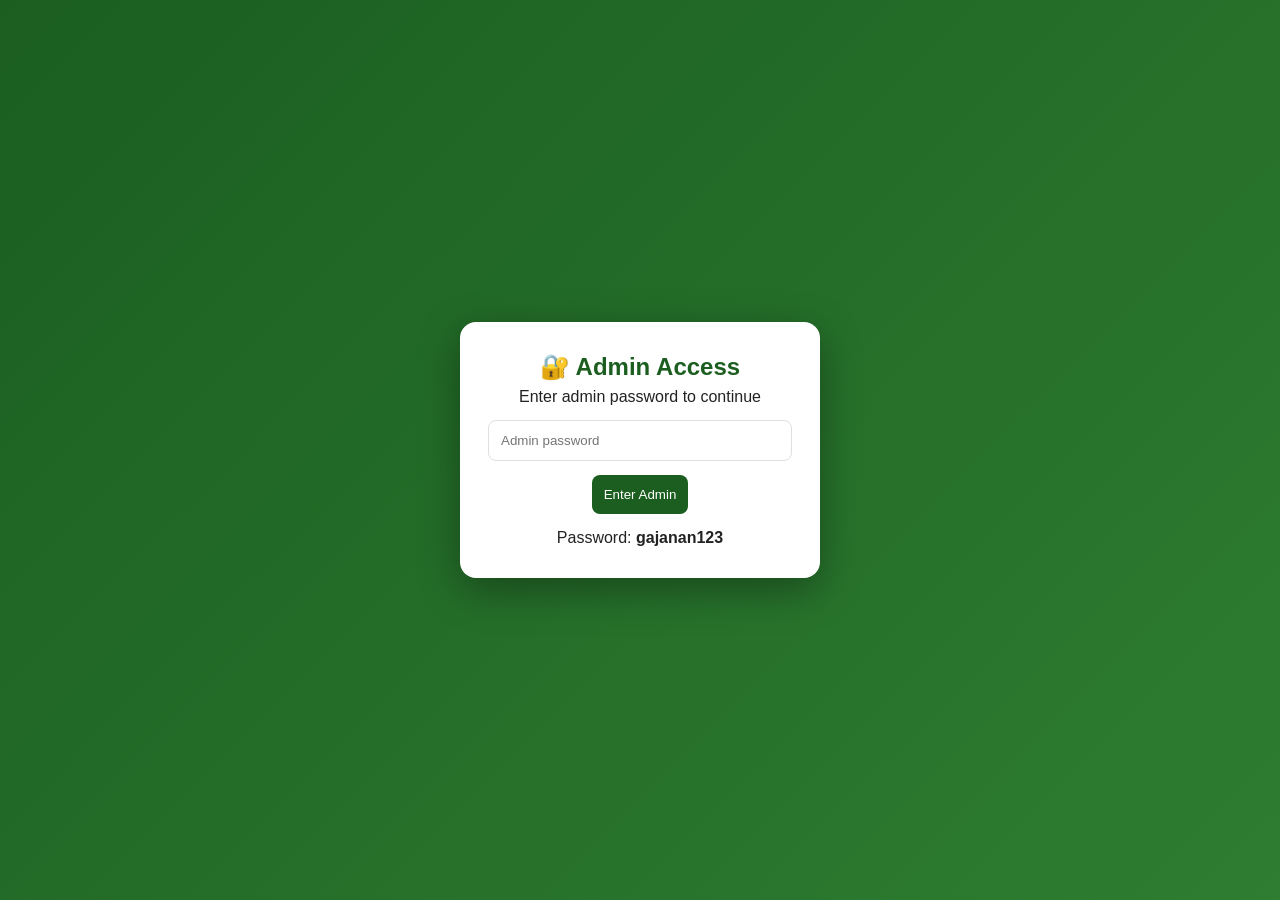
==== commit 504eb18a: "Update app logic and styles" ====
--- a/docs/admin.html
+++ b/docs/admin.html
@@ -5,98 +5,246 @@
 <meta name="viewport" content="width=device-width,initial-scale=1" />
 <title>Admin — Gajanan Trading Co.</title>
 <style>
+/* ================= ROOT THEME ================= */
 :root{
   --primary:#1b5e20;
+  --primary-dark:#134417;
   --accent:#f57c00;
   --bg:#f4f6f4;
   --card:#ffffff;
   --muted:#757575;
   --border:#e0e0e0;
-  --radius:10px;
+  --radius:12px;
   --shadow:0 6px 22px rgba(0,0,0,.08);
 }
+
+/* ================= RESET ================= */
 *{box-sizing:border-box;margin:0;padding:0}
 html,body{height:100%}
 body{
-  font-family: "Segoe UI", Arial, sans-serif;
+  font-family:"Segoe UI",Arial,sans-serif;
   background:var(--bg);
   color:#222;
   line-height:1.45;
   padding-bottom:40px;
 }
 
-/* Header */
-.header {
-  background: var(--primary);
-  color: #fff;
-  padding: 14px 22px;
+/* ================= HEADER ================= */
+.header{
+  background:var(--primary);
+  color:#fff;
+  padding:14px 22px;
   display:flex;
   align-items:center;
   justify-content:space-between;
-  box-shadow: 0 2px 8px rgba(0,0,0,.12);
-}
-.header h1 { font-size:18px; font-weight:700; margin:0 }
-.header a { color:#fff; text-decoration:none; border:1px solid rgba(255,255,255,.2); padding:6px 12px; border-radius:8px; font-size:14px }
-
-/* Layout */
-.container { max-width: 1200px; margin: 22px auto; padding: 0 16px; }
-.row { display:flex; gap:16px; align-items:stretch; flex-wrap:wrap; }
-.col { flex:1 1 0; min-width:280px; }
-
-/* Cards */
-.card{ background:var(--card); border-radius:12px; padding:16px; box-shadow:var(--shadow); }
-.stats-grid{ display:grid; grid-template-columns: repeat(auto-fit, minmax(160px,1fr)); gap:12px; margin-bottom:12px; }
-.stat{ padding:14px; border-radius:10px; background:#fff; text-align:center }
-.stat .value{ font-size:22px; font-weight:800; color:var(--primary) }
-.stat .label{ font-size:13px; color:var(--muted); margin-top:6px }
-
-/* Controls */
-.controls { display:flex; gap:8px; align-items:center; margin-bottom:12px; flex-wrap:wrap; }
-.controls input[type="text"], .controls select, .controls input[type="date"]{
-  padding:8px 10px; border:1px solid var(--border); border-radius:8px; outline:none; font-size:14px;
-}
-.controls button { background:var(--primary); color:#fff; border:none; padding:8px 12px; border-radius:8px; cursor:pointer; }
-
-/* Orders table */
-.table-wrap { overflow:auto; border-radius:10px; }
-table { width:100%; border-collapse:collapse; min-width:900px; }
-thead { background: linear-gradient(90deg,var(--primary), #2e7d32); color:#fff; }
-th, td { padding:10px 12px; text-align:left; border-bottom:1px solid #f0f0f0; vertical-align:top; font-size:14px }
-th { font-weight:700; font-size:13px; letter-spacing:0.2px }
-tr:hover td { background:#fafcf9 }
-
-/* badges */
-.badge { display:inline-block; padding:4px 10px; border-radius:999px; font-weight:700; font-size:12px }
-.badge-pending{ background:#fff3e0; color:var(--accent) }
-.badge-confirmed{ background:#e8f5e9; color:var(--primary) }
-.badge-delivered{ background:#e3f2fd; color:#1565c0 }
-.badge-cancelled{ background:#fce4ec; color:#c62828 }
-
-.small { font-size:13px; color:var(--muted) }
-.items-list { font-size:13px; color:#444 }
-
-/* action buttons */
-.btn { padding:7px 10px; border-radius:8px; cursor:pointer; border:none; font-weight:700; }
-.btn-light { background:#f1f1f1; color:#222 }
-.btn-primary { background:var(--primary); color:#fff }
-.btn-outline { background:transparent; border:1px solid var(--border); color:#222 }
-
-/* products */
-.product-table { width:100%; border-collapse:collapse; margin-top:8px }
-.product-table th, .product-table td { padding:10px 8px; border-bottom:1px solid #f5f5f5; }
-
-/* login gate */
-#adminGate {
-  position:fixed; inset:0; z-index:9999;
-  background: linear-gradient(135deg,#1b5e20 0%, #2e7d32 60%);
-  display:flex; align-items:center; justify-content:center;
-}
-#adminGate .box { background:#fff; padding:28px; border-radius:12px; width:360px; text-align:center; box-shadow:0 12px 40px rgba(0,0,0,.35) }
-#adminGate input { width:100%; padding:10px 12px; border-radius:8px; border:1px solid var(--border); margin-top:10px; font-size:15px }
-#adminGate button { margin-top:12px; padding:10px 14px; border-radius:8px; background:var(--primary); color:#fff; border:none }
-
-/* small note */
-.note { font-size:13px; color:var(--muted); margin-top:8px }
+  box-shadow:0 2px 8px rgba(0,0,0,.2);
+}
+.header h1{font-size:18px;font-weight:700}
+.header a{
+  color:#fff;
+  text-decoration:none;
+  border:1px solid rgba(255,255,255,.25);
+  padding:6px 14px;
+  border-radius:20px;
+  transition:.2s;
+}
+.header a:hover{background:rgba(255,255,255,.15)}
+
+/* ================= LAYOUT ================= */
+.container{max-width:1200px;margin:22px auto;padding:0 16px}
+.row{display:flex;gap:16px;flex-wrap:wrap}
+.col{flex:1 1 0;min-width:280px}
+
+/* ================= CARDS ================= */
+.card{
+  background:var(--card);
+  border-radius:var(--radius);
+  padding:16px;
+  box-shadow:var(--shadow);
+}
+.stats-grid{
+  display:grid;
+  grid-template-columns:repeat(auto-fit,minmax(160px,1fr));
+  gap:12px;
+}
+.stat{
+  padding:16px;
+  border-radius:12px;
+  background:#fff;
+  text-align:center;
+  box-shadow:0 2px 6px rgba(0,0,0,.05);
+}
+.stat .value{
+  font-size:24px;
+  font-weight:800;
+  color:var(--primary);
+}
+.stat .label{
+  font-size:13px;
+  color:var(--muted);
+  margin-top:6px;
+}
+
+/* ================= CONTROLS ================= */
+.controls{
+  display:flex;
+  gap:8px;
+  flex-wrap:wrap;
+}
+.controls input,
+.controls select{
+  padding:8px 10px;
+  border:1px solid var(--border);
+  border-radius:8px;
+  font-size:14px;
+}
+.controls button{
+  background:var(--primary);
+  color:#fff;
+  border:none;
+  padding:8px 14px;
+  border-radius:8px;
+  cursor:pointer;
+  transition:.2s;
+}
+.controls button:hover{background:var(--primary-dark)}
+.controls .btn-outline{
+  background:#fff;
+  color:#333;
+  border:1px solid var(--border);
+}
+.controls .btn-outline:hover{background:#f5f5f5}
+
+/* ================= TABLES ================= */
+.table-wrap{
+  overflow-x:auto;
+  border-radius:12px;
+}
+table{
+  width:100%;
+  border-collapse:collapse;
+  min-width:900px;
+  background:#fff;
+}
+thead{
+  background:linear-gradient(90deg,var(--primary),#2e7d32);
+  color:#fff;
+  position:sticky;
+  top:0;
+  z-index:5;
+}
+th,td{
+  padding:12px 14px;
+  font-size:14px;
+  border-bottom:1px solid #f0f0f0;
+  vertical-align:top;
+}
+th{font-weight:700;font-size:13px}
+tr:hover td{background:#fafcf9}
+
+/* ================= BADGES ================= */
+.badge{
+  display:inline-block;
+  padding:4px 12px;
+  border-radius:999px;
+  font-weight:700;
+  font-size:12px;
+}
+.badge-pending{background:#fff3e0;color:#e65100}
+.badge-confirmed{background:#e8f5e9;color:#1b5e20}
+.badge-delivered{background:#e3f2fd;color:#0d47a1}
+.badge-cancelled{background:#fce4ec;color:#b71c1c}
+
+/* ================= BUTTONS ================= */
+.btn{
+  padding:7px 12px;
+  border-radius:8px;
+  border:none;
+  font-weight:700;
+  cursor:pointer;
+  transition:.2s;
+}
+.btn-light{background:#f1f1f1}
+.btn-light:hover{background:#e0e0e0}
+.btn-primary{background:var(--primary);color:#fff}
+.btn-primary:hover{background:var(--primary-dark)}
+.btn-outline{
+  background:#fff;
+  border:1px solid var(--border);
+}
+.btn-outline:hover{background:#f5f5f5}
+
+/* ================= ORDER ITEMS ================= */
+.items-list{
+  font-size:13px;
+  color:#444;
+  line-height:1.7;
+}
+.small{font-size:13px;color:var(--muted)}
+
+/* ================= PRODUCT TABLE ================= */
+.product-table{
+  width:100%;
+  border-collapse:collapse;
+}
+.product-table th{
+  background:#f5f5f5;
+  font-size:13px;
+}
+.product-table td{
+  border-bottom:1px solid #eee;
+}
+.product-table input{
+  padding:6px;
+  border-radius:6px;
+  border:1px solid var(--border);
+}
+
+/* ================= LOGIN GATE ================= */
+#adminGate{
+  position:fixed;
+  inset:0;
+  z-index:9999;
+  background:linear-gradient(135deg,#1b5e20,#2e7d32);
+  display:flex;
+  align-items:center;
+  justify-content:center;
+}
+#adminGate .box{
+  background:#fff;
+  padding:28px;
+  border-radius:16px;
+  width:360px;
+  text-align:center;
+  box-shadow:0 12px 40px rgba(0,0,0,.35);
+}
+#adminGate input{
+  width:100%;
+  padding:12px;
+  border-radius:8px;
+  border:1px solid var(--border);
+  margin-top:12px;
+}
+#adminGate button{
+  margin-top:14px;
+  padding:12px;
+  border-radius:8px;
+  background:var(--primary);
+  color:#fff;
+  border:none;
+  cursor:pointer;
+}
+#adminGate button:hover{background:var(--primary-dark)}
+
+/* ================= PRINT ================= */
+@media print{
+  body{background:#fff}
+  .header,
+  .controls,
+  button,
+  #adminGate{display:none!important}
+  .card{box-shadow:none}
+}
 </style>
 </head>
 <body>
